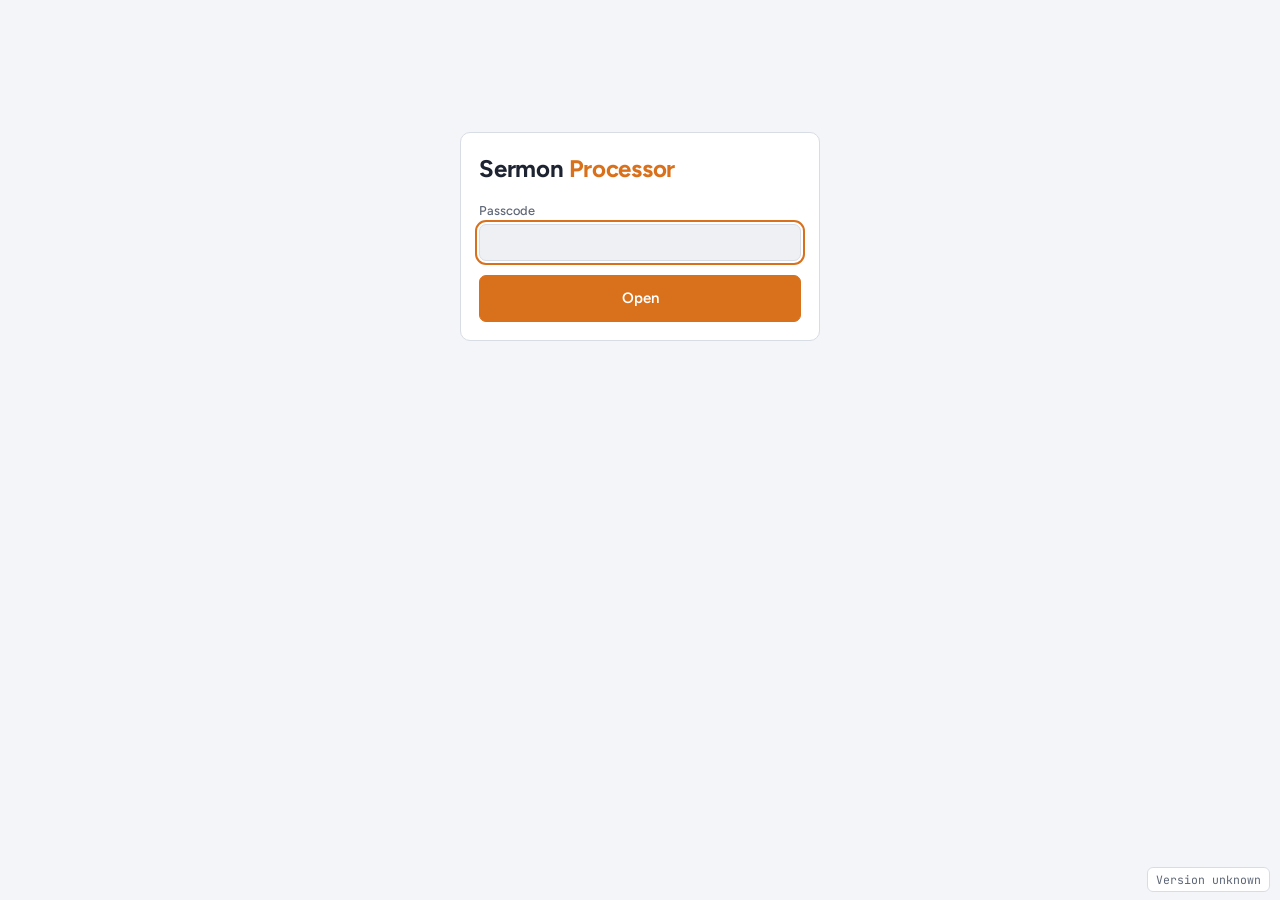
==== web/app/index.html @ c3267af0 "Podcast: show which apps checked the feed and fetched each episode Co-Authored-By: Claude Opus 5.5 <" ====
<!doctype html>
<html lang="en">
<head>
<meta charset="utf-8">
<meta name="viewport" content="width=device-width,initial-scale=1,viewport-fit=cover">
<title>Sermon Processor</title>
<link rel="preconnect" href="https://fonts.googleapis.com">
<link rel="stylesheet" href="https://fonts.googleapis.com/css2?family=Figtree:wght@400;500;600;700&family=JetBrains+Mono:wght@400;500&display=swap">
<style>
/* Layout: work column (video, outputs, send) beside a narrow recent-runs rail; stacks on phones. */
:root {
  --bg: #f4f5f8; --surface: #ffffff; --sunk: #eef0f4; --fg: #1d2330; --muted: #5d6676; --line: #d8dce4;
  --accent: #d9711c; --accent-fg: #ffffff; --ok: #1f8a5b; --warn: #a86400; --bad: #b4362f; --run: #2d6fb8;
  --sans: "Figtree", system-ui, -apple-system, "Segoe UI", sans-serif;
  --mono: "JetBrains Mono", ui-monospace, "SFMono-Regular", Menlo, monospace;
  --radius: 10px;
  color-scheme: light;
}
@media (prefers-color-scheme: dark) {
  :root {
    --bg: #12151b; --surface: #1a1f28; --sunk: #141820; --fg: #e8ebf1; --muted: #9aa3b2; --line: #2e3542;
    --accent: #f09a4f; --accent-fg: #1a1208; --ok: #4cc48d; --warn: #e3a64a; --bad: #ee7a72; --run: #6fa8ec;
    color-scheme: dark;
  }
}
* { box-sizing: border-box; }
[hidden] { display: none !important; }
input:disabled { opacity: .45; }
html, body { margin: 0; }
body { background: var(--bg); color: var(--fg); font: 15px/1.5 var(--sans); }
.wrap { max-width: 1180px; margin: 0 auto; padding-block: 24px 64px;
  padding-left: max(16px, env(safe-area-inset-left)); padding-right: max(16px, env(safe-area-inset-right)); }
header { display: flex; align-items: baseline; justify-content: space-between; gap: 12px; flex-wrap: wrap; margin-bottom: 20px; }
h1 { margin: 0; font-size: 1.5rem; font-weight: 700; letter-spacing: -.01em; }
h1 span { color: var(--accent); }
h2 { margin: 0; font-size: .78rem; font-weight: 600; text-transform: uppercase; letter-spacing: .08em; color: var(--muted); }
a { color: var(--run); }
.layout { display: grid; grid-template-columns: minmax(0, 1fr) 320px; gap: 20px; align-items: start; }
@media (max-width: 900px) { .layout { grid-template-columns: minmax(0, 1fr); } }
.panel { background: var(--surface); border: 1px solid var(--line); border-radius: var(--radius); padding: 18px; display: grid; gap: 14px; min-width: 0; }
.stack { display: grid; gap: 20px; min-width: 0; }
.row { display: flex; gap: 10px; align-items: center; flex-wrap: wrap; }
.spread { justify-content: space-between; }
label { display: grid; gap: 4px; font-size: .8rem; color: var(--muted); font-weight: 500; min-width: 0; }
textarea { resize: vertical; line-height: 1.45; }
textarea[readonly] { opacity: .6; cursor: not-allowed; }
input, select, textarea { font: inherit; color: var(--fg); background: var(--sunk); border: 1px solid var(--line); border-radius: 7px; padding: 8px 10px; min-width: 0; width: 100%; }
input.time { font-family: var(--mono); font-size: .9rem; }
input:focus-visible, select:focus-visible, textarea:focus-visible, button:focus-visible, a:focus-visible { outline: 2px solid var(--accent); outline-offset: 2px; }
input[aria-invalid="true"] { border-color: var(--bad); }
button { font: inherit; font-weight: 600; border-radius: 7px; border: 1px solid var(--line); background: var(--surface); color: var(--fg); padding: 8px 14px; cursor: pointer; }
button:hover { border-color: var(--muted); }
button.primary { background: var(--accent); color: var(--accent-fg); border-color: var(--accent); padding: 11px 20px; }
button.primary:disabled { opacity: .45; cursor: not-allowed; }
button.link { border: 0; background: none; padding: 4px 6px; color: var(--muted); font-weight: 500; }
button.link:hover { color: var(--bad); }
.check { display: flex; gap: 8px; align-items: center; font-size: .9rem; color: var(--fg); font-weight: 500; }
.check input { width: 18px; height: 18px; accent-color: var(--accent); }

.video-pick { display: grid; grid-template-columns: minmax(0, 1fr) 200px; gap: 16px; align-items: start; }
@media (max-width: 600px) { .video-pick { grid-template-columns: minmax(0, 1fr); } }
.meta { font-family: var(--mono); font-size: .78rem; color: var(--muted); display: flex; gap: 12px; flex-wrap: wrap; }
.thumb { aspect-ratio: 16 / 9; width: 100%; max-width: 100%; border-radius: 8px; background: var(--sunk); border: 1px solid var(--line);
  display: grid; place-items: center; overflow: hidden; color: var(--muted); font-size: .8rem; text-align: center; padding: 6px; }
.thumb img { width: 100%; height: 100%; object-fit: cover; display: block; }
.thumb.missing { border-style: dashed; color: var(--warn); }

.output { border: 1px solid var(--line); border-radius: 9px; padding: 14px; display: grid; gap: 12px; background: var(--surface); }
.output-head { display: flex; gap: 10px; align-items: end; }
.output-head label { flex: 1; }
.grid4 { display: grid; grid-template-columns: repeat(2, minmax(0, 120px)) minmax(0, 1fr); gap: 10px; align-items: end; }
.grid-g { display: grid; grid-template-columns: 96px minmax(0, 1fr) repeat(2, minmax(0, 110px)); gap: 10px; align-items: end; }
@media (max-width: 640px) { .grid4, .grid-g { grid-template-columns: minmax(0, 1fr) minmax(0, 1fr); } .grid-g .gprev { grid-row: span 2; } }
.gprev { aspect-ratio: 16 / 9; border-radius: 6px; background: var(--sunk); border: 1px solid var(--line); overflow: hidden; display: grid; place-items: center; color: var(--muted); font-size: .7rem; }
.gprev img { width: 100%; height: 100%; object-fit: cover; }
.length { font-family: var(--mono); font-size: .8rem; color: var(--muted); padding-bottom: 9px; }
.errors { margin: 0; padding: 0; list-style: none; display: grid; gap: 4px; }
.errors li { color: var(--bad); font-size: .85rem; }
.errors li::before { content: "• "; }

.runs { display: grid; gap: 8px; }
/* Recent runs follows you down the page on wide screens; its list scrolls if it's taller than the window. */
@media (min-width: 901px) {
  aside.panel { position: sticky; top: calc(env(safe-area-inset-top, 0px) + 16px); max-height: calc(100vh - 100px - env(safe-area-inset-top, 0px)); grid-template-rows: auto minmax(0, 1fr) auto; }
  aside.panel .runs { overflow-y: auto; min-height: 0; padding-right: 2px; }
}
.runs-foot { font-size: .8rem; color: var(--muted); display: flex; justify-content: space-between; gap: 8px; flex-wrap: wrap; }
.run { display: grid; grid-template-columns: minmax(0, 1fr) auto; gap: 2px 10px; padding: 10px 12px; border: 1px solid var(--line); border-radius: 8px; }
.run .title { font-weight: 600; font-size: .9rem; overflow-wrap: anywhere; }
.run .when { font-size: .78rem; color: var(--muted); grid-column: 1; }
.run a { font-size: .8rem; grid-column: 2; justify-self: end; }
.bar { grid-column: 1 / -1; height: 6px; border-radius: 99px; background: var(--sunk); overflow: hidden; margin-top: 4px; }
.bar span { display: block; height: 100%; background: var(--run); border-radius: 99px; transition: width .6s ease; }
.run .prog { grid-column: 1 / -1; font-size: .78rem; color: var(--muted); font-family: var(--mono); overflow-wrap: anywhere; }
@media (prefers-reduced-motion: reduce) { .bar span { transition: none; } }
.chip { font-family: var(--mono); font-size: .7rem; text-transform: uppercase; letter-spacing: .05em; padding: 2px 8px; border-radius: 99px;
  border: 1px solid currentColor; align-self: start; white-space: nowrap; }
.chip.queued, .chip.in_progress, .chip.waiting, .chip.pending, .chip.requested { color: var(--run); }
.chip.success { color: var(--ok); }
.chip.failure, .chip.cancelled, .chip.timed_out { color: var(--bad); }
.empty { color: var(--muted); font-size: .9rem; }
.notice { padding: 10px 12px; border-radius: 8px; border: 1px solid var(--line); background: var(--sunk); font-size: .9rem; }
.notice.bad { border-color: var(--bad); color: var(--bad); }
.notice.ok { border-color: var(--ok); color: var(--ok); }

.player { display: grid; gap: 8px; }
.player video { width: 100%; max-width: 100%; aspect-ratio: 16 / 9; background: #000; border-radius: 8px; display: block; }
.transport { display: flex; gap: 6px; flex-wrap: wrap; align-items: center; }
.transport button { padding: 5px 10px; font-size: .85rem; font-family: var(--mono); font-weight: 500; }
.now { font-family: var(--mono); font-size: 1rem; font-weight: 500; min-width: 7.5ch; margin-right: 6px; }
.hint { font-size: .78rem; color: var(--muted); margin: 0; }
kbd { font-family: var(--mono); font-size: .75rem; border: 1px solid var(--line); border-bottom-width: 2px; border-radius: 4px; padding: 0 4px; }
.times { display: flex; gap: 14px; flex-wrap: wrap; align-items: end; }
.tfield { display: grid; gap: 4px; }
.tfield .tin { display: flex; gap: 4px; }
.tfield input { width: calc(10ch + 24px); flex: none; }
.folders { display: flex; gap: 10px; flex-wrap: wrap; }
.folders label { flex: 1 1 160px; }
.feedline { display: flex; gap: 10px; align-items: center; flex-wrap: wrap; }
.feedline code { font-family: var(--mono); font-size: .8rem; background: var(--sunk); border: 1px solid var(--line); border-radius: 6px; padding: 4px 8px; overflow-wrap: anywhere; min-width: 0; }
.feedline button { padding: 5px 10px; font-size: .85rem; }
.showset { border: 1px solid var(--line); border-radius: 9px; padding: 10px 14px; }
.showset summary { cursor: pointer; font-weight: 600; font-size: .9rem; }
.subhead { margin: 6px 0 0; font-size: .78rem; font-weight: 600; text-transform: uppercase; letter-spacing: .08em; color: var(--muted); }
.ep { border: 1px solid var(--line); border-radius: 9px; padding: 12px; display: grid; grid-template-columns: 88px minmax(0, 1fr); gap: 12px; }
.ep img, .ep .noimg { width: 88px; aspect-ratio: 1; border-radius: 6px; object-fit: cover; background: var(--sunk); border: 1px solid var(--line); }
.ep .body { display: grid; gap: 8px; min-width: 0; }
.ep audio { width: 100%; height: 34px; }
.ep .meta { font-size: .76rem; }
.ep .actions { display: flex; gap: 8px; justify-content: flex-end; flex-wrap: wrap; }
.eps-tools input { flex: 1 1 220px; }
.eps-tools select { flex: 0 0 auto; }
.ep .t { overflow-wrap: anywhere; }
.ep .reach { font-size: .76rem; color: var(--ok); cursor: help; }
.ep.small { grid-template-columns: 48px minmax(0, 1fr) auto; align-items: center; padding: 8px 10px; }
.ep.small img, .ep.small .noimg { width: 48px; }
.ep.small .t { font-weight: 600; font-size: .9rem; overflow-wrap: anywhere; }
button.danger { color: var(--bad); }
.warn-line { margin: 0; font-size: .82rem; color: var(--warn); }
.results { margin: 6px 0 0; padding: 0; list-style: none; font-size: .8rem; color: var(--muted); display: grid; gap: 2px; }
.results li::before { content: "✓ "; color: var(--ok); }
.results li.bad { color: var(--warn); }
.results li.bad::before { content: "! "; color: var(--warn); font-weight: 700; }
.rmark { color: var(--accent); font-weight: 700; font-size: .95em; margin-left: 2px; cursor: help; }
.warn-line .rmark { margin: 0 2px 0 0; }
.legend { margin: 0; }
.cover-col { margin: 0; display: grid; gap: 6px; align-content: start; }
.showset summary .hint { font-weight: 400; margin-left: 6px; }
.ep.next { grid-template-columns: 140px minmax(0, 1fr); }
.cover-prev { width: 140px; aspect-ratio: 1; border-radius: 8px; overflow: hidden; background: var(--sunk); border: 1px solid var(--line);
  display: grid; place-items: center; color: var(--muted); font-size: .75rem; text-align: center; padding: 6px; }
.cover-prev img { width: 100%; height: 100%; object-fit: cover; display: block; }
#ne-player { width: 100%; height: 36px; }
@media (max-width: 520px) { .ep.next { grid-template-columns: minmax(0, 1fr); } }
@media (max-width: 520px) { .ep { grid-template-columns: minmax(0, 1fr); } .ep.small { grid-template-columns: 48px minmax(0, 1fr); } }
.sendbar { display: grid; gap: 10px; justify-items: end; }
.sendbar .errors, .sendbar .notice { justify-self: stretch; }
.toasts { position: fixed; right: max(16px, env(safe-area-inset-right)); bottom: calc(max(8px, env(safe-area-inset-bottom)) + 34px);
  display: grid; gap: 10px; width: min(360px, calc(100vw - 32px)); z-index: 20; }
.toast { background: var(--surface); border: 1px solid var(--line); border-left: 4px solid var(--ok); border-radius: 10px;
  padding: 12px 14px; box-shadow: 0 8px 24px rgb(0 0 0 / .16); display: grid; grid-template-columns: minmax(0, 1fr) auto; gap: 4px 10px; }
.toast.bad { border-left-color: var(--bad); }
.toast strong { font-size: .92rem; overflow-wrap: anywhere; }
.toast p { margin: 0; grid-column: 1; font-size: .85rem; color: var(--muted); }
.toast .links { grid-column: 1 / -1; display: flex; gap: 14px; font-size: .85rem; }
.toast .x { grid-row: 1; grid-column: 2; border: 0; background: none; padding: 0 4px; font-size: 1.2rem; line-height: 1; color: var(--muted); }
.toast .x:hover { color: var(--fg); }
@media (prefers-reduced-motion: no-preference) { .toast { animation: toast-in .25s ease-out; } }
@keyframes toast-in { from { transform: translateY(8px); opacity: 0; } }
.parts { display: grid; gap: 8px; }
.part { display: flex; gap: 14px; flex-wrap: wrap; align-items: end; padding: 8px 10px; border-radius: 8px; border: 1px dashed transparent; }
.part.active-part { border-color: var(--line); background: var(--sunk); }
.part-n { font-family: var(--mono); font-size: .75rem; color: var(--muted); align-self: center; min-width: 4.5ch; }
.parts-foot { display: flex; gap: 12px; align-items: center; flex-wrap: wrap; }
.parts-foot button { padding: 5px 10px; font-size: .85rem; }
footer.version { position: fixed; right: max(10px, env(safe-area-inset-right)); bottom: max(8px, env(safe-area-inset-bottom));
  font-family: var(--mono); font-size: .72rem; color: var(--muted); background: var(--surface); border: 1px solid var(--line);
  border-radius: 6px; padding: 3px 8px; }
footer.version a { color: inherit; }
.tfield button { padding: 6px 9px; font-size: .8rem; }
.output.active { border-color: var(--accent); box-shadow: inset 3px 0 0 var(--accent); }
.who { font-size: .85rem; color: var(--muted); overflow-wrap: anywhere; }
.notice.closable { display: flex; gap: 10px; align-items: start; justify-content: space-between; }
.notice .x { border: 0; background: none; padding: 0 2px; font-size: 1.15rem; line-height: 1; color: inherit; opacity: .7; }
.notice .x:hover { opacity: 1; }
.gate { max-width: 360px; margin: 12vh auto 0; }
.sr { position: absolute; width: 1px; height: 1px; overflow: hidden; clip: rect(0 0 0 0); }
@media (prefers-reduced-motion: no-preference) { button, input, select { transition: border-color .15s; } }
</style>
</head>
<body>
<div class="wrap">
  <form id="gate" class="panel gate" hidden>
    <h1>Sermon <span>Processor</span></h1>
    <label for="passcode">Passcode
      <input id="passcode" type="password" autocomplete="current-password" required>
    </label>
    <div id="gate-msg" class="notice bad" hidden></div>
    <button class="primary" type="submit">Open</button>
  </form>

  <div id="app" hidden>
    <header>
      <h1>Sermon <span>Processor</span></h1>
      <div class="row">
        <a id="output-link" href="#" target="_blank" rel="noopener" hidden>Open Output folder</a>
        <span class="who" id="who" hidden></span>
        <a id="signout" href="/cdn-cgi/access/logout" hidden>Sign out</a>
        <button class="link" type="button" id="lock">Lock</button>
      </div>
    </header>

    <div class="layout">
      <div class="stack">
        <section class="panel" aria-labelledby="h-video">
          <div class="row spread"><h2 id="h-video">Video</h2><button type="button" id="refresh">Refresh list</button></div>
          <div id="files-msg" class="notice" hidden></div>
          <div class="video-pick">
            <div class="stack" style="gap:10px">
              <div class="folders" id="folders"></div>
              <label for="video">Video, newest first
                <select id="video"></select>
              </label>
              <div class="meta" id="video-meta"></div>
              <label for="height" style="max-width:280px">Resolution
                <select id="height">
                  <option value="1080">1080p (faster)</option>
                  <option value="source">Same as the video (4K stays 4K)</option>
                </select>
              </label>
            </div>
            <div class="thumb" id="video-thumb">No video picked</div>
          </div>
          <div class="player" id="player-box" hidden>
            <video id="player" controls preload="metadata" playsinline></video>
            <div class="transport" role="group" aria-label="Move the playhead">
              <span class="now" id="now" aria-live="off">0:00.0</span>
              <button type="button" data-step="-5">−5s</button>
              <button type="button" data-step="-1">−1s</button>
              <button type="button" data-step="-0.1">−0.1</button>
              <button type="button" data-step="0.1">+0.1</button>
              <button type="button" data-step="1">+1s</button>
              <button type="button" data-step="5">+5s</button>
            </div>
            <p class="hint">Keys: <kbd>Space</kbd> play/pause · <kbd>←</kbd><kbd>→</kbd> 1 s (<kbd>Shift</kbd> 5 s) · <kbd>I</kbd> / <kbd>O</kbd> set In / Out on the highlighted part</p>
            <div id="player-msg" class="notice bad" hidden></div>
          </div>
        </section>

        <section class="panel" aria-labelledby="h-out">
          <div class="row spread"><h2 id="h-out">Outputs</h2><button type="button" id="add">+ Add output</button></div>
          <div id="outputs" class="stack" style="gap:12px"></div>
        </section>

        <section class="panel" aria-labelledby="h-desc">
          <h2 id="h-desc">Description</h2>
          <label class="check"><input type="checkbox" id="describe" checked> Write a description with Gemini</label>
          <div class="stack" style="gap:6px">
            <div class="row spread">
              <label for="instructions">Instructions for Gemini</label>
              <label class="check" style="font-size:.85rem"><input type="checkbox" id="custom-instr"> Use custom instructions</label>
            </div>
            <textarea id="instructions" rows="3" readonly maxlength="2000"></textarea>
            <p class="hint" id="instr-hint">These are the default instructions (prompts/instructions.txt on GitHub). Tick “Use custom instructions” to change them for this sermon only.</p>
          </div>
          <p class="hint" id="own-desc" hidden></p>
        </section>

        <section class="sendbar" aria-label="Send">
          <ul class="errors" id="errors"></ul>
          <p class="warn-line" id="send-feed-warn" hidden><span class="rmark" title="Filled in by a render with “Add it to the podcast feed as a draft” ticked" aria-label="filled in by a render">✱</span> This render will replace the fields marked <span class="rmark" title="Filled in by a render with “Add it to the podcast feed as a draft” ticked" aria-label="filled in by a render">✱</span> in <b>Podcast episode</b> below.</p>
          <button class="primary" type="button" id="send">Send to render</button>
          <div id="send-msg" class="notice" hidden></div>
        </section>

        <section class="panel" id="podcast" aria-labelledby="h-pod">
          <div class="row spread"><h2 id="h-pod">Podcast episode</h2><button type="button" id="pod-refresh">Refresh</button></div>
          <div id="pod-msg" class="notice" hidden></div>
          <div id="pod-body" class="stack" style="gap:14px" hidden>
            <div class="ep next" id="next-ep">
              <figure class="cover-col">
                <div class="cover-prev" id="ne-cover"></div>
                <figcaption class="hint" id="ne-cover-cap"></figcaption>
              </figure>
              <div class="body">
                <p class="hint" id="ne-source"></p>
                <p class="hint legend"><span class="rmark" title="Filled in by a render with “Add it to the podcast feed as a draft” ticked" aria-label="filled in by a render">✱</span> Filled in by a render with “Add it to the podcast feed as a draft” ticked. You can still change these before publishing.</p>
                <label for="ne-audio"><span>Audio <span class="rmark" title="Filled in by a render with “Add it to the podcast feed as a draft” ticked" aria-label="filled in by a render">✱</span></span>
                  <select id="ne-audio"></select>
                </label>
                <audio id="ne-player" controls preload="metadata"></audio>
                <label for="ne-image"><span>Episode image <span class="rmark" title="Filled in by a render with “Add it to the podcast feed as a draft” ticked" aria-label="filled in by a render">✱</span></span>
                  <select id="ne-image"></select>
                </label>
                <label for="ne-title"><span>Episode title <span class="rmark" title="Filled in by a render with “Add it to the podcast feed as a draft” ticked" aria-label="filled in by a render">✱</span></span>
                  <input id="ne-title" maxlength="200" placeholder="Fills in after a render, or type your own">
                </label>
                <label for="ne-desc"><span>Episode description <span class="rmark" title="Filled in by a render with “Add it to the podcast feed as a draft” ticked" aria-label="filled in by a render">✱</span></span>
                  <textarea id="ne-desc" rows="5" maxlength="4000" placeholder="Gemini's description fills in after a render, or type your own"></textarea>
                </label>
                <div class="actions">
                  <button type="button" class="link danger" id="ne-clear" hidden>Clear the rendered episode</button>
                  <button type="button" class="primary" id="ne-publish">Publish to the feed</button>
                </div>
              </div>
            </div>

            <details class="showset" id="pod-eps">
              <summary>Episodes in the feed <span class="hint" id="eps-sum"></span></summary>
              <div class="stack" style="gap:10px;margin-top:12px">
                <p class="hint" id="feed-readers"></p>
                <div class="row eps-tools">
                  <input type="search" id="eps-q" placeholder="Search titles and descriptions" aria-label="Search episodes">
                  <select id="eps-year" aria-label="Year"></select>
                </div>
                <div id="pod-episodes" class="stack" style="gap:8px"></div>
                <div class="row spread">
                  <button type="button" id="eps-more" hidden>Show more</button>
                  <span class="hint" id="eps-count"></span>
                </div>
                <p class="hint eps-export">Backup: <a id="eps-csv" href="#">Download the episode list (CSV)</a> · <a href="/podcast/feed.xml" download="podcast-feed.xml">Download the feed (XML)</a>. The episodes' MP3s are also in Drive's Output folder.</p>
              </div>
            </details>

            <details class="showset" id="pod-show">
              <summary>Podcast channel settings <span class="hint">how the show itself appears on Spotify, Apple and other apps</span></summary>
              <div class="stack" style="gap:12px; margin-top:12px">
                <div class="feedline">
                  <span class="hint">Feed address</span>
                  <code id="feed-url"></code>
                  <button type="button" id="feed-copy">Copy</button>
                  <span class="chip queued" id="feed-test" title="This feed asks podcast directories not to list it">Test feed</span>
                </div>
                <label for="show-title">Show name<input id="show-title" maxlength="200"></label>
                <label for="show-desc">About the show (the channel's description, not an episode's)<textarea id="show-desc" rows="3" maxlength="4000"></textarea></label>
                <div class="row" style="gap:10px">
                  <label for="show-author" style="flex:1 1 200px">Author (the name under the show in podcast apps)<input id="show-author" maxlength="200" placeholder="River Lake Church"></label>
                  <label for="show-email" style="flex:1 1 200px">Owner email (Apple and Spotify send ownership codes here; it's public in the feed)<input id="show-email" type="email" maxlength="200" placeholder="A church address, not a personal one"></label>
                </div>
                <div class="row" style="gap:12px; align-items:end">
                  <div class="gprev" id="show-cover-prev" style="width:96px; aspect-ratio:1">None</div>
                  <label for="show-cover" style="flex:1 1 220px">Show cover (the channel's picture: square, 1400–3000 px, from the Graphics folder)
                    <select id="show-cover"></select>
                  </label>
                </div>
                <label class="check"><input type="checkbox" id="show-test"> Test feed: ask podcast directories not to list it</label>
                <div class="row spread"><span class="hint" id="show-msg"></span><button type="button" id="show-save">Save channel settings</button></div>
              </div>
            </details>
          </div>
        </section>
      </div>

      <aside class="panel" aria-labelledby="h-runs">
        <div class="row spread"><h2 id="h-runs">Recent runs</h2><button class="link" type="button" id="runs-refresh">Refresh</button></div>
        <div id="runs" class="runs"><p class="empty">Loading…</p></div>
        <div class="runs-foot"><span>The 10 most recent runs</span><a id="runs-all" href="#" target="_blank" rel="noopener" hidden>See all on GitHub</a></div>
      </aside>
    </div>
  </div>
</div>

<div class="toasts" id="toasts" role="status" aria-live="polite"></div>
<footer class="version" id="version">Version …</footer>

<template id="part-tpl">
  <div class="part">
    <span class="part-n"></span>
    <div class="tfield">
      <label class="p-in-label">In</label>
      <div class="tin">
        <input class="p-in time" placeholder="2:45" inputmode="decimal">
        <button type="button" class="p-set" data-which="in" title="Use the player's current time">Set</button>
        <button type="button" class="p-go" data-which="in" title="Jump the player to this time">Go</button>
      </div>
    </div>
    <div class="tfield">
      <label class="p-out-label">Out</label>
      <div class="tin">
        <input class="p-out time" placeholder="41:27" inputmode="decimal">
        <button type="button" class="p-set" data-which="out" title="Use the player's current time">Set</button>
        <button type="button" class="p-go" data-which="out" title="Jump the player to this time">Go</button>
      </div>
    </div>
    <button type="button" class="link p-remove">Remove part</button>
  </div>
</template>

<template id="output-tpl">
  <div class="output">
    <div class="output-head">
      <label>Name (used in the file name)
        <input class="o-name" maxlength="60">
      </label>
      <button type="button" class="link o-remove">Remove</button>
    </div>
    <div class="parts o-parts"></div>
    <div class="parts-foot">
      <button type="button" class="o-addpart">+ Keep another part</button>
      <span class="hint">Use more parts to skip a section in the middle. Parts are joined with a clean cut.</span>
      <div class="length o-length"></div>
    </div>
    <div class="grid-g">
      <div class="gprev o-gprev">None</div>
      <label>End graphic
        <select class="o-graphic"></select>
      </label>
      <label>Show for (s)
        <input class="o-seconds" type="number" min="0.1" step="0.1" value="5">
      </label>
      <label>Crossfade (s)
        <input class="o-fade" type="number" min="0" step="0.1" value="1">
      </label>
    </div>
    <div class="row" style="gap:18px">
      <label class="check"><input type="checkbox" class="o-podcast"> Also make the podcast audio (MP3)</label>
      <label class="check"><input type="checkbox" class="o-feed"> Add it to the podcast feed as a draft</label>
      <label class="check"><input type="checkbox" class="o-youtube"> Upload to YouTube as a private video</label>
    </div>
    <p class="warn-line o-feed-warn" hidden><span class="rmark" title="Filled in by a render with “Add it to the podcast feed as a draft” ticked" aria-label="filled in by a render">✱</span> Rendering replaces the fields marked <span class="rmark" title="Filled in by a render with “Add it to the podcast feed as a draft” ticked" aria-label="filled in by a render">✱</span> in <b>Podcast episode</b> below: audio, episode image, title and description.</p>
  </div>
</template>

<script>
"use strict";
const $ = (s, el = document) => el.querySelector(s);
const store = {
  get(k) { try { return localStorage.getItem(k) || ""; } catch { return ""; } },
  set(k, v) { try { localStorage.setItem(k, v); } catch {} },
  del(k) { try { localStorage.removeItem(k); } catch {} },
};
let passcode = store.get("sp-passcode");
let files = { videos: [], graphics: [] };
let runsTimer = null;

// ---------- api
async function api(path, init = {}) {
  const r = await fetch(path, { ...init, headers: { "x-passcode": passcode, ...(init.body ? { "content-type": "application/json" } : {}) } });
  const data = await r.json().catch(() => ({}));
  if (r.status === 401 && data.signIn) { signedOut(); throw new Error("locked"); }
  if (r.status === 401) { lock("That passcode didn't work."); throw new Error("locked"); }
  if (!r.ok) throw new Error(data.error || `Request failed (${r.status})`);
  return data;
}
const img = (id) => `/api/image/${encodeURIComponent(id)}?k=${encodeURIComponent(passcode)}`;

// ---------- time helpers
function parseTime(text) {
  const t = String(text).trim().toLowerCase();
  if (!t) return null;
  if (t === "end") return "end";
  if (/^\d+(\.\d+)?$/.test(t)) return Number(t);
  const m = t.match(/^(?:(\d+):)?(\d+):(\d{1,2}(?:\.\d+)?)$/);
  if (!m) return null;
  const [, h, mm, ss] = m;
  if (Number(ss) >= 60 || (h && Number(mm) >= 60)) return null;
  return Number(h || 0) * 3600 + Number(mm) * 60 + Number(ss);
}
function fmt(sec) {
  if (sec == null || isNaN(sec)) return "–";
  const s = Math.round(sec * 10) / 10, h = Math.floor(s / 3600), m = Math.floor((s % 3600) / 60), r = s % 60;
  const ss = (r < 10 ? "0" : "") + (Number.isInteger(r) ? r : r.toFixed(1));
  return h ? `${h}:${String(m).padStart(2, "0")}:${ss}` : `${m}:${ss}`;
}
function fmtExact(sec) {
  const t = Math.max(0, Math.round(sec * 10) / 10), h = Math.floor(t / 3600), m = Math.floor((t % 3600) / 60);
  const ss = (t % 60).toFixed(1).padStart(4, "0");
  return h ? `${h}:${String(m).padStart(2, "0")}:${ss}` : `${m}:${ss}`;
}
const size = (b) => b >= 1 << 30 ? `${(b / (1 << 30)).toFixed(1)} GB` : `${Math.round(b / 1048576)} MB`;
function ago(iso) {
  const s = (Date.now() - new Date(iso)) / 1000;
  if (s < 60) return "just now";
  if (s < 3600) return `${Math.floor(s / 60)} min ago`;
  if (s < 86400) return `${Math.floor(s / 3600)} h ago`;
  return new Date(iso).toLocaleDateString();
}

// ---------- gate
function lock(msg) {
  passcode = ""; store.del("sp-passcode");
  $("#app").hidden = true; $("#gate").hidden = false;
  $("#gate-msg").hidden = !msg; $("#gate-msg").textContent = msg || "";
  clearInterval(runsTimer);
  $("#passcode").focus();
}
$("#gate").addEventListener("submit", (e) => {
  e.preventDefault();
  passcode = $("#passcode").value.trim();
  store.set("sp-passcode", passcode);
  start();
});
$("#lock").addEventListener("click", () => lock(""));

// ---------- files
async function loadFiles() {
  const msg = $("#files-msg");
  msg.hidden = false; msg.className = "notice"; msg.textContent = "Reading your Drive…";
  try {
    files = await api("/api/files");
    msg.hidden = true;
  } catch (e) {
    if (e.message === "locked") return;
    msg.className = "notice bad"; msg.textContent = e.message; return;
  }
  const known = new Set(files.videos.map((v) => dirOf(v.path)));
  if (folderPath && ![...known].some((d) => d === folderPath || d.startsWith(folderPath + "/"))) folderPath = "";
  renderFolders();
  if (files.outputFolder) { $("#output-link").href = files.outputFolder; $("#output-link").hidden = false; }
  document.querySelectorAll(".output").forEach(fillGraphics);
  showVideo(); validate();
}
function esc(s) { return String(s).replace(/[&<>"]/g, (c) => ({ "&": "&amp;", "<": "&lt;", ">": "&gt;", '"': "&quot;" }[c])); }
// ---------- folder pickers (Incoming/year/month-or-series/..., any depth)
let folderPath = store.get("sp-folder");
const dirOf = (path) => path.includes("/") ? path.slice(0, path.lastIndexOf("/")) : "";
function subfoldersOf(path) {
  const names = new Set();
  for (const v of files.videos) {
    const d = dirOf(v.path);
    const rest = path ? (d.startsWith(path + "/") ? d.slice(path.length + 1) : null) : d;
    if (rest) names.add(rest.split("/")[0]);
  }
  return sortFolders([...names]);
}
const MONTHS = ["january", "february", "march", "april", "may", "june", "july", "august", "september", "october", "november", "december"];
const monthIndex = (n) => { const i = MONTHS.findIndex((m) => n.toLowerCase().replace(/^\d+[\s._-]*/, "").startsWith(m.slice(0, 3))); return i; };
// Years newest first, months newest first (December → January), everything else A–Z.
function sortFolders(names) {
  const rank = (n) => /^\d{4}$/.test(n) ? 0 : monthIndex(n) >= 0 ? 1 : 2;
  return names.sort((a, b) => rank(a) - rank(b) ||
    (rank(a) === 0 ? Number(b) - Number(a) : rank(a) === 1 ? monthIndex(b) - monthIndex(a) : a.localeCompare(b, undefined, { numeric: true })));
}
function renderFolders() {
  const parts = folderPath ? folderPath.split("/") : [];
  const box = $("#folders");
  box.innerHTML = "";
  for (let level = 0; level <= parts.length; level++) {
    const base = parts.slice(0, level).join("/");
    const subs = subfoldersOf(base);
    if (!subs.length) break;
    const id = `folder-${level}`;
    const label = document.createElement("label");
    label.htmlFor = id;
    label.textContent = level === 0 ? "Folder in Incoming" : `Inside ${parts[level - 1]}`;
    const sel = document.createElement("select");
    sel.id = id;
    sel.innerHTML = `<option value="">${level === 0 ? "All folders" : `All of ${esc(parts[level - 1])}`}</option>` +
      subs.map((n) => `<option value="${esc(n)}">${esc(n)}</option>`).join("");
    sel.value = parts[level] || "";
    sel.addEventListener("change", () => {
      folderPath = parts.slice(0, level).concat(sel.value ? [sel.value] : []).join("/");
      store.set("sp-folder", folderPath);
      renderFolders();
    });
    label.append(sel);
    box.append(label);
  }
  renderVideos();
}
function renderVideos() {
  const keep = $("#video").value;
  const list = files.videos.filter((v) => !folderPath || dirOf(v.path) === folderPath || dirOf(v.path).startsWith(folderPath + "/"));
  $("#video").innerHTML = list.length
    ? list.map((v) => `<option value="${v.id}">${esc(folderPath ? v.path.slice(folderPath.length + 1) : v.path)}</option>`).join("")
    : `<option value="">No videos here yet</option>`;
  if (keep && list.some((v) => v.id === keep)) $("#video").value = keep;
  showVideo(); autoGraphics(); validate();
}
const currentVideo = () => files.videos.find((v) => v.id === $("#video").value);
const player = $("#player");
let playerFor = "";
function loadPlayer(v) {
  if (!v) { $("#player-box").hidden = true; player.removeAttribute("src"); player.load(); playerFor = ""; return; }
  if (playerFor === v.id) return;
  playerFor = v.id;
  $("#player-box").hidden = false; $("#player-msg").hidden = true;
  player.src = `/api/video/${encodeURIComponent(v.id)}?k=${encodeURIComponent(passcode)}`;
}
player.addEventListener("timeupdate", () => { $("#now").textContent = fmtExact(player.currentTime); });
player.addEventListener("seeked", () => { $("#now").textContent = fmtExact(player.currentTime); });
player.addEventListener("loadedmetadata", () => {
  const v = currentVideo();
  if (v && !v.duration && isFinite(player.duration)) { v.duration = player.duration; showVideo(); validate(); }
});
player.addEventListener("error", () => {
  const m = $("#player-msg"); m.hidden = false;
  m.textContent = "This browser can't play this video. Camera files in 4K HEVC often only play in Safari or Edge. You can still type the times by hand.";
});
function seek(t) {
  if (!player.src) return;
  const max = isFinite(player.duration) ? player.duration : Infinity;
  player.currentTime = Math.min(Math.max(0, t), max);
}
document.querySelectorAll("[data-step]").forEach((b) => b.addEventListener("click", () => seek(player.currentTime + Number(b.dataset.step))));

function showVideo() {
  const v = currentVideo(), t = $("#video-thumb");
  loadPlayer(v);
  if (!v) { $("#video-meta").textContent = ""; t.className = "thumb"; t.textContent = "No video picked"; $("#own-desc").hidden = true; return; }
  $("#video-meta").innerHTML = [
    v.duration ? `Length ${fmt(v.duration)}` : "Length not known yet",
    size(v.size), v.height ? `${v.width}×${v.height}` : "", v.modified ? `Added ${ago(v.modified)}` : "",
  ].filter(Boolean).map((x) => `<span>${x}</span>`).join("");
  const own = $("#own-desc");
  own.hidden = !v.descriptionFile;
  own.textContent = v.descriptionFile ? `Using your description file “${v.descriptionFile}” from Incoming, so Gemini is skipped.` : "";
  $("#describe").disabled = !!v.descriptionFile;
  syncInstructions();
  if (v.thumbnail) { t.className = "thumb"; t.innerHTML = `<img alt="Thumbnail ${esc(v.thumbnail.name)}" src="${img(v.thumbnail.id)}">`; }
  else { t.className = "thumb missing"; t.textContent = "No matching thumbnail. Add one to Thumbnails with the same name."; }
}
$("#video").addEventListener("change", () => { showVideo(); autoGraphics(); validate(); });
$("#refresh").addEventListener("click", loadFiles);

// ---------- outputs
function fillGraphics(card) {
  const sel = $(".o-graphic", card), keep = sel.value;
  const groups = new Map();
  for (const g of files.graphics) {
    if (!groups.has(g.folder)) groups.set(g.folder, []);
    groups.get(g.folder).push(g);
  }
  sel.innerHTML = `<option value="">None</option>` + [...groups].map(([folder, list]) =>
    `<optgroup label="${esc(folder ? folder.replaceAll("/", " / ") : "Graphics (top level)")}">` +
    list.map((g) => `<option value="${g.id}">${esc(g.name)}</option>`).join("") + `</optgroup>`).join("");
  if (keep && files.graphics.some((g) => g.id === keep)) sel.value = keep;
  if (card.dataset.graphicAuto === "1") autoGraphic(card);
  showGraphic(card);
}
// Default graphic: the one in the folder that best matches the video's folders
// (Graphics/2026/Romans for Incoming/2026/Romans), else a top-level or "Generic" one.
function bestGraphic() {
  const v = currentVideo();
  if (!files.graphics.length) return null;
  const vparts = v ? dirOf(v.path).toLowerCase().split("/").filter(Boolean) : [];
  let best = null, bestScore = -1;
  for (const g of files.graphics) {
    const gparts = g.folder.toLowerCase().split("/").filter(Boolean);
    let depth = 0;
    while (depth < gparts.length && gparts[depth] === vparts[depth]) depth++;
    // On the video's folder path: deeper match wins (top level = 0). A "Generic"/"Default" folder beats top level.
    const score = depth === gparts.length ? depth : /generic|default/i.test(g.folder) ? 0.5 : -1;
    if (score > bestScore) { best = g; bestScore = score; }
  }
  return best || files.graphics[0];
}
function autoGraphic(card) {
  const g = bestGraphic();
  if (!g) return;
  $(".o-graphic", card).value = g.id;
  showGraphic(card);
}
function autoGraphics() {
  document.querySelectorAll(".output").forEach((c) => { if (c.dataset.graphicAuto === "1") autoGraphic(c); });
}
function showGraphic(card) {
  const id = $(".o-graphic", card).value, p = $(".o-gprev", card);
  p.innerHTML = id ? `<img alt="" src="${img(id)}">` : "None";
  $(".o-seconds", card).disabled = $(".o-fade", card).disabled = !id;
}
function addOutput(preset = {}) {
  const card = $("#output-tpl").content.firstElementChild.cloneNode(true);
  const n = document.querySelectorAll(".output").length + 1;
  $(".o-name", card).value = preset.name || (n === 1 ? "YouTube" : `Output ${n}`);
  $(".o-podcast", card).checked = !!preset.podcast;
  $(".o-feed", card).checked = !!preset.feed;
  $(".o-youtube", card).checked = !!preset.youtube;
  const syncFeed = () => {
    const on = $(".o-podcast", card).checked;
    $(".o-feed", card).disabled = !on;
    if (!on) $(".o-feed", card).checked = false;
    $(".o-feed-warn", card).hidden = !$(".o-feed", card).checked;
    validate();
  };
  $(".o-podcast", card).addEventListener("change", syncFeed);
  $(".o-feed", card).addEventListener("change", () => {
    if ($(".o-feed", card).checked) {        // the podcast has one next episode, so one output at a time
      document.querySelectorAll(".o-feed").forEach((b) => { if (b !== $(".o-feed", card)) { b.checked = false; b.closest(".output").querySelector(".o-feed-warn").hidden = true; } });
    }
    syncFeed();
  });
  syncFeed();
  card.dataset.graphicAuto = preset.graphic ? "1" : "0";
  card.querySelectorAll("input,select").forEach((el, i) => { el.id = `o${n}-${i}`; });
  card.dataset.n = n;
  $(".o-addpart", card).addEventListener("click", () => { $(".p-in", addPart(card)).focus(); });
  card.addEventListener("focusin", (e) => activate(card, e.target.closest(".part")));
  card.addEventListener("pointerdown", (e) => activate(card, e.target.closest(".part")));
  $(".o-remove", card).addEventListener("click", () => { card.remove(); activate(document.querySelector(".output")); validate(); });
  $(".o-graphic", card).addEventListener("change", () => { card.dataset.graphicAuto = "0"; showGraphic(card); validate(); });
  card.addEventListener("input", validate);
  $("#outputs").append(card);
  addPart(card);
  fillGraphics(card); activate(card); validate();
  return card;
}
let partSeq = 0;
function addPart(card) {
  const row = $("#part-tpl").content.firstElementChild.cloneNode(true);
  const id = `p${++partSeq}`;
  $(".p-in-label", row).htmlFor = $(".p-in", row).id = `${id}-in`;
  $(".p-out-label", row).htmlFor = $(".p-out", row).id = `${id}-out`;
  row.querySelectorAll(".p-set").forEach((b) => b.addEventListener("click", () => setTime(row, b.dataset.which)));
  row.querySelectorAll(".p-go").forEach((b) => b.addEventListener("click", () => {
    const v = parseTime($(`.p-${b.dataset.which}`, row).value);
    if (v === "end") seek(Infinity); else if (typeof v === "number") seek(v);
  }));
  $(".p-remove", row).addEventListener("click", () => {
    row.remove(); renumber(card); activate(card, $(".part", card)); validate();
  });
  $(".o-parts", card).append(row);
  renumber(card); activate(card, row); validate();
  return row;
}
function renumber(card) {
  const rows = card.querySelectorAll(".part");
  rows.forEach((r, i) => {
    $(".part-n", r).textContent = rows.length > 1 ? `Part ${i + 1}` : "";
    $(".p-remove", r).hidden = rows.length < 2;
  });
}
function activate(card, row) {
  document.querySelectorAll(".output.active").forEach((c) => c.classList.remove("active"));
  document.querySelectorAll(".part.active-part").forEach((r) => r.classList.remove("active-part"));
  if (!card) return;
  card.classList.add("active");
  const target = row || card.querySelector(".part.was-active") || card.querySelector(".part");
  card.querySelectorAll(".part.was-active").forEach((r) => r.classList.remove("was-active"));
  if (target) target.classList.add("active-part", "was-active");
}
function setTime(row, which) {
  if (!player.src || isNaN(player.currentTime)) return;
  $(`.p-${which}`, row).value = fmtExact(player.currentTime);
  activate(row.closest(".output"), row); validate();
}
document.addEventListener("keydown", (e) => {
  if (e.target.closest("input, select, textarea") || e.metaKey || e.ctrlKey || e.altKey || !player.src) return;
  const row = document.querySelector(".part.active-part");
  if (e.key === " " && e.target === document.body) { e.preventDefault(); player.paused ? player.play() : player.pause(); }
  else if (e.key === "ArrowLeft") { e.preventDefault(); seek(player.currentTime - (e.shiftKey ? 5 : 1)); }
  else if (e.key === "ArrowRight") { e.preventDefault(); seek(player.currentTime + (e.shiftKey ? 5 : 1)); }
  else if ((e.key === "i" || e.key === "I") && row) setTime(row, "in");
  else if ((e.key === "o" || e.key === "O") && row) setTime(row, "out");
});
$("#add").addEventListener("click", () => $(".p-in", addOutput()).focus());

function readOutputs() {
  const v = currentVideo(), dur = v?.duration ?? null, errs = [], outs = [], names = new Set();
  document.querySelectorAll(".output").forEach((card, i) => {
    const name = $(".o-name", card).value.trim() || `Output ${i + 1}`;
    if (names.has(name.toLowerCase())) errs.push(`“${name}”: two outputs share this name`);
    names.add(name.toLowerCase());
    const rows = [...card.querySelectorAll(".part")];
    const segments = [];
    let clip = 0, clipKnown = true, prevEnd = null, lastLen = null;
    rows.forEach((row, j) => {
      const label = rows.length > 1 ? `“${name}” part ${j + 1}` : `“${name}”`;
      const inEl = $(".p-in", row), outEl = $(".p-out", row);
      const a = parseTime(inEl.value), b = parseTime(outEl.value), bad = [];
      if (a == null || a === "end") { bad.push(inEl); errs.push(`${label}: In needs a time like 2:45`); }
      if (b == null) { bad.push(outEl); errs.push(`${label}: Out needs a time like 41:27, or “end”`); }
      if (b === "end" && j < rows.length - 1) { bad.push(outEl); errs.push(`${label}: only the last part can end at “end”`); }
      const end = b === "end" ? dur : b;
      if (typeof a === "number" && typeof end === "number") {
        if (end <= a) { bad.push(outEl); errs.push(`${label}: Out must be after In`); }
        if (dur && typeof b === "number" && b > dur + 0.05) { bad.push(outEl); errs.push(`${label}: Out is past the end of the video (${fmt(dur)})`); }
      }
      if (typeof a === "number" && prevEnd != null && a < prevEnd - 0.001) {
        bad.push(inEl); errs.push(`${label}: starts before the previous part ends (${fmt(prevEnd)}). Put parts in order.`);
      }
      [inEl, outEl].forEach((el) => el.setAttribute("aria-invalid", bad.includes(el) ? "true" : "false"));
      if (typeof a === "number" && typeof end === "number" && end > a) { clip += end - a; lastLen = end - a; prevEnd = end; }
      else { clipKnown = false; if (typeof end === "number") prevEnd = end; }
      segments.push({ in: inEl.value.trim(), out: outEl.value.trim().toLowerCase() === "end" ? "end" : outEl.value.trim() });
    });
    const gid = $(".o-graphic", card).value, g = files.graphics.find((x) => x.id === gid);
    const secs = Number($(".o-seconds", card).value), fade = Number($(".o-fade", card).value);
    if (g) {
      if (!(secs > 0)) errs.push(`“${name}”: graphic time must be more than 0`);
      if (!(fade >= 0)) errs.push(`“${name}”: crossfade can't be negative`);
      if (lastLen != null && fade >= lastLen) errs.push(`“${name}”: crossfade must be shorter than the last part`);
    }
    $(".o-length", card).textContent = clipKnown && rows.length
      ? `Total ${fmt(clip)}${g ? ` + ${secs || 0}s graphic` : ""}` : "";
    const out = { name, endGraphic: g ? { file: g.path, seconds: secs, crossfade: fade } : null, podcast: $(".o-podcast", card).checked,
      feed: $(".o-podcast", card).checked && $(".o-feed", card).checked, youtube: $(".o-youtube", card).checked };
    if (segments.length === 1) Object.assign(out, segments[0]); else out.segments = segments;
    outs.push(out);
  });
  if ($("#custom-instr").checked && !$("#custom-instr").disabled && !$("#instructions").value.trim())
    errs.push("Custom instructions are empty. Type some, or untick “Use custom instructions”.");
  if (!v) errs.unshift("Pick a video");
  if (!outs.length) errs.push("Add at least one output");
  return { outs, errs };
}
function validate() {
  const sw = $("#send-feed-warn");
  if (sw) sw.hidden = ![...document.querySelectorAll(".o-feed")].some((b) => b.checked);
  const { errs } = readOutputs();
  $("#errors").innerHTML = errs.map((e) => `<li>${esc(e)}</li>`).join("");
  $("#send").disabled = errs.length > 0;
}

function showSendMsg(kind, text) {
  const msg = $("#send-msg");
  msg.className = `notice ${kind} closable`;
  msg.innerHTML = `<span></span><button type="button" class="x" aria-label="Close message">×</button>`;
  $("span", msg).textContent = text;
  $(".x", msg).addEventListener("click", () => { msg.hidden = true; });
  msg.hidden = false;
}
$("#send").addEventListener("click", async () => {
  const { outs, errs } = readOutputs();
  const v = currentVideo();
  if (errs.length || !v) return validate();
  const btn = $("#send"), msg = $("#send-msg");
  btn.disabled = true; btn.textContent = "Sending…";
  try {
    await api("/api/jobs", { method: "POST", body: JSON.stringify({
      job: { source: v.path, outputs: outs, describe: { enabled: v.descriptionFile ? true : $("#describe").checked,
        instructions: $("#custom-instr").checked ? $("#instructions").value.trim() : "" } },
      height: $("#height").value, label: `Render ${v.path}`,
    }) });
    showSendMsg("ok", "Sent. It appears under Recent runs in a few seconds, and a notice pops up here when it's finished.");
    watch.pending.push({ label: `Render ${v.path}`, at: Date.now() }); saveWatch();
    setTimeout(loadRuns, 4000);
  } catch (e) {
    if (e.message === "locked") return;
    showSendMsg("bad", e.message);
  } finally {
    btn.textContent = "Send to render"; validate();
  }
});

// ---------- runs
const STATUS = { queued: "Queued", in_progress: "Rendering", waiting: "Waiting", pending: "Queued", requested: "Queued",
  success: "Done", failure: "Failed", cancelled: "Cancelled", timed_out: "Timed out" };
function eta(sec) {
  if (sec == null) return "";
  if (sec < 90) return "about a minute left";
  const m = Math.round(sec / 60);
  return m < 60 ? `about ${m} min left` : `about ${Math.floor(m / 60)} h ${m % 60} min left`;
}
function resultsHtml(r) {
  const res = r.progress?.results || [];
  if (r.status !== "completed" || !res.length) return "";
  return `<ul class="results">${res.map((t) => t.startsWith("!")
    ? `<li class="bad">${esc(t.slice(1).trim())}</li>` : `<li>${esc(t)}</li>`).join("")}</ul>`;
}
function progressHtml(r) {
  if (r.status === "completed") return resultsHtml(r);
  const p = r.progress;
  if (!p) return r.status === "in_progress" ? `<div class="prog">Starting up…</div><div class="bar" aria-hidden="true"><span style="width:2%"></span></div>` : "";
  const pct = p.pct ?? 0;
  const stale = p.at && Date.now() - p.at > 180000 ? ` · last update ${ago(new Date(p.at).toISOString())}` : "";
  const text = [p.stage, p.pct != null ? `${pct}%` : "", eta(p.eta)].filter(Boolean).join(" · ") + stale;
  return `<div class="prog">${esc(text)}</div>
    <div class="bar" role="progressbar" aria-valuemin="0" aria-valuemax="100" aria-valuenow="${pct}" aria-label="Progress"><span style="width:${Math.max(pct, 2)}%"></span></div>`;
}
// ---------- podcast: drafts, publishing and show settings
let pod = null;
const media = (key) => key ? `/podcast/media/${key.replace(/^podcast\//, "")}` : "";
const mins = (s) => s ? (s >= 3600 ? `${Math.floor(s / 3600)} h ${Math.round((s % 3600) / 60)} min` : `${Math.round(s / 60)} min`) : "";
function podMsg(kind, text) {
  const m = $("#pod-msg");
  if (!text) { m.hidden = true; return; }
  m.className = `notice ${kind} closable`;
  m.innerHTML = `<span></span><button type="button" class="x" aria-label="Close message">×</button>`;
  $("span", m).textContent = text; $(".x", m).onclick = () => { m.hidden = true; }; m.hidden = false;
}
async function podPost(payload) { return api("/api/podcast", { method: "POST", body: JSON.stringify(payload) }); }
async function loadPodcast() {
  try { pod = await api("/api/podcast"); }
  catch (e) { if (e.message !== "locked") podMsg("bad", e.message); return; }
  if (!pod.configured) {
    $("#pod-body").hidden = true;
    podMsg("", "");
    $("#pod-msg").hidden = false; $("#pod-msg").className = "notice";
    $("#pod-msg").textContent = "The podcast bucket isn't linked to this site yet. Add an R2 bucket binding named PODCAST_BUCKET in Cloudflare.";
    return;
  }
  $("#pod-body").hidden = false;
  $("#feed-url").textContent = pod.feedUrl;
  $("#feed-test").hidden = !pod.show.test;
  fillShow();
  renderNext(); renderEpisodes();
}
function fillShow() {
  const s = pod.show;
  if (document.activeElement?.closest("#pod-show")) return;      // don't overwrite while someone is typing
  $("#show-title").value = s.title || ""; $("#show-desc").value = s.description || "";
  $("#show-author").value = s.author || ""; $("#show-email").value = s.email || "";
  $("#show-test").checked = !!s.test;
  const sel = $("#show-cover");
  sel.innerHTML = `<option value="">${s.image ? "Keep the current cover" : "No cover yet"}</option>` +
    files.graphics.map((g) => `<option value="${g.id}">${esc(g.path)}</option>`).join("");
  showCoverPreview();
}
function showCoverPreview() {
  const id = $("#show-cover").value, p = $("#show-cover-prev");
  p.innerHTML = id ? `<img alt="" src="${img(id)}">` : pod?.show.image ? `<img alt="" src="${media(pod.show.image)}">` : "None";
}
$("#show-cover").addEventListener("change", showCoverPreview);
$("#show-save").addEventListener("click", async () => {
  const btn = $("#show-save"); btn.disabled = true; $("#show-msg").textContent = "Saving…";
  try {
    const r = await podPost({ action: "show", show: {
      title: $("#show-title").value, description: $("#show-desc").value, author: $("#show-author").value,
      email: $("#show-email").value, test: $("#show-test").checked, coverId: $("#show-cover").value || undefined } });
    pod.show = r.show;
    $("#show-msg").textContent = r.warning || "Saved. Podcast apps pick up changes the next time they check the feed.";
    neCover();
    $("#feed-test").hidden = !r.show.test;
    $("#show-cover").value = ""; fillShow();
  } catch (e) { if (e.message !== "locked") $("#show-msg").textContent = e.message; }
  finally { btn.disabled = false; }
});
$("#feed-copy").addEventListener("click", async () => {
  try { await navigator.clipboard.writeText(pod.feedUrl); $("#feed-copy").textContent = "Copied"; }
  catch { getSelection().selectAllChildren($("#feed-url")); $("#feed-copy").textContent = "Selected, press Ctrl+C"; }
  setTimeout(() => { $("#feed-copy").textContent = "Copy"; }, 2500);
});
// Re-read Drive too, so MP3s and thumbnails made since the page opened can be picked.
// Only the podcast pickers are updated, so a video being edited above isn't disturbed.
async function refreshPodcast() {
  try {
    const f = await api("/api/files");
    if (files) Object.assign(files, { audio: f.audio, thumbnails: f.thumbnails });
  } catch (e) { /* the podcast part can still refresh */ }
  await loadPodcast();
}
$("#pod-refresh").addEventListener("click", refreshPodcast);
function cover(key) { return key ? `<img alt="" src="${media(key)}" loading="lazy">` : `<div class="noimg" title="Uses the show cover"></div>`; }

// Next episode: one slot. A render with "Add it to the podcast feed" fills it (and replaces
// whatever was there); otherwise pick an MP3 and image from Drive and type the text.
let neDraftId = null, neDuration = 0;
function renderNext() {
  const d = pod.draft;
  const aSel = $("#ne-audio"), iSel = $("#ne-image");
  const keepA = aSel.value, keepI = iSel.value;
  aSel.innerHTML = (d ? `<option value="draft">From the latest render: ${esc(d.output || "episode")} (${mins(d.duration)})</option>` : `<option value="">Choose an MP3…</option>`) +
    (files.audio?.length ? `<optgroup label="MP3s in Drive">${files.audio.map((a) => `<option value="${a.id}">${esc(a.path)}</option>`).join("")}</optgroup>` : "");
  iSel.innerHTML = (d?.image ? `<option value="draft">The rendered video's thumbnail (made square)</option>` : "") +
    `<option value="">Same picture as the show cover</option>` +
    (files.thumbnails?.length ? `<optgroup label="Thumbnails">${files.thumbnails.map((t) => `<option value="${t.id}">${esc(t.path)}</option>`).join("")}</optgroup>` : "") +
    (files.graphics?.length ? `<optgroup label="Graphics">${files.graphics.map((g) => `<option value="${g.id}">${esc(g.path)}</option>`).join("")}</optgroup>` : "");
  const fresh = (d?.id || null) !== neDraftId;
  if (fresh) {
    // A new render replaces the form, as the warning by the checkbox says.
    neDraftId = d?.id || null;
    aSel.value = d ? "draft" : "";
    iSel.value = d?.image ? "draft" : "";
    $("#ne-title").value = d?.title || "";
    $("#ne-desc").value = d?.description || "";
  } else {
    if ([...aSel.options].some((o) => o.value === keepA)) aSel.value = keepA;
    if ([...iSel.options].some((o) => o.value === keepI)) iSel.value = keepI;
  }
  $("#ne-source").textContent = d
    ? `Rendered from ${d.source || "a video"}${d.created ? ` ${ago(d.created)}` : ""}. Edit anything below, then publish.`
    : "Nothing rendered for the podcast yet. Render with “Add it to the podcast feed as a draft” ticked, or pick an MP3 from Drive and fill this in yourself.";
  $("#ne-clear").hidden = !d;
  nePlayer(); neCover();
}
function nePlayer() {
  const v = $("#ne-audio").value, p = $("#ne-player");
  const src = v === "draft" ? media(pod.draft?.audio) : v ? `/api/video/${encodeURIComponent(v)}?k=${encodeURIComponent(passcode)}` : "";
  neDuration = v === "draft" ? (pod.draft?.duration || 0) : 0;
  if (p.dataset.src !== src) { p.dataset.src = src; if (src) p.src = src; else p.removeAttribute("src"); }
  p.hidden = !src;
}
$("#ne-player").addEventListener("loadedmetadata", () => { if ($("#ne-audio").value !== "draft" && isFinite($("#ne-player").duration)) neDuration = $("#ne-player").duration; });
function neCover() {
  // The preview shows exactly the picture this episode will get.
  const v = $("#ne-image").value, box = $("#ne-cover");
  const src = v === "draft" ? media(pod.draft?.image) : v ? img(v) : pod.show.image ? media(pod.show.image) : "";
  box.innerHTML = src ? `<img alt="Episode image" src="${src}">` : "No picture";
  $("#ne-cover-cap").textContent = v === "draft" ? "The video's thumbnail"
    : v ? "The picture you picked"
    : pod.show.image ? "The show cover" : "No show cover set yet (see channel settings)";
}
$("#ne-audio").addEventListener("change", nePlayer);
$("#ne-image").addEventListener("change", neCover);
$("#ne-publish").addEventListener("click", async () => {
  const title = $("#ne-title").value.trim(), a = $("#ne-audio").value, i = $("#ne-image").value;
  if (!a) { podMsg("bad", "Pick the episode's audio first."); return; }
  if (!title) { podMsg("bad", "The episode needs a title."); $("#ne-title").focus(); return; }
  const btn = $("#ne-publish"); btn.disabled = true; btn.textContent = a === "draft" ? "Publishing…" : "Copying from Drive and publishing…";
  try {
    const r = await podPost({ action: "publish", title, description: $("#ne-desc").value,
      audio: a === "draft" ? "draft" : { driveId: a, duration: Math.round(neDuration) },
      image: i === "draft" ? "draft" : i ? { driveId: i } : null });
    podMsg(r.warning ? "bad" : "ok", `Published “${title}”. Podcast apps show it the next time they check the feed, usually within an hour.${r.warning ? " " + r.warning : ""}`);
    neDraftId = "published";               // so the emptied form resets on reload
    $("#ne-title").value = ""; $("#ne-desc").value = "";
    loadPodcast();
  } catch (e) { if (e.message !== "locked") podMsg("bad", e.message); }
  finally { btn.disabled = false; btn.textContent = "Publish to the feed"; }
});
$("#ne-clear").addEventListener("click", async () => {
  const b = $("#ne-clear");
  if (b.dataset.sure !== "1") { b.dataset.sure = "1"; b.textContent = "Click again to delete the rendered audio"; setTimeout(() => { b.dataset.sure = ""; b.textContent = "Clear the rendered episode"; }, 4000); return; }
  try { await podPost({ action: "clear" }); loadPodcast(); } catch (e) { if (e.message !== "locked") podMsg("bad", e.message); }
});
// Newest first; closed by default. Search and a year filter, 10 at a time.
const EPS_PAGE = 10;
let epsShown = EPS_PAGE;
const byDate = () => [...pod.episodes].sort((a, b) => String(b.published).localeCompare(String(a.published)));
const yearOf = (e) => String(e.published || "").slice(0, 4);
function renderEpisodes() {
  renderReaders();
  const all = byDate();
  const latest = all[0];
  $("#eps-sum").textContent = all.length
    ? `${all.length} · latest: ${latest.title} (${new Date(latest.published).toLocaleDateString()})` : "none yet";
  const years = [...new Set(all.map(yearOf))].filter(Boolean);
  const ySel = $("#eps-year"), keepY = ySel.value;
  ySel.innerHTML = `<option value="">All years</option>` + years.map((y) => `<option>${y}</option>`).join("");
  ySel.value = years.includes(keepY) ? keepY : "";
  ySel.hidden = years.length < 2;
  const q = $("#eps-q").value.trim().toLowerCase();
  const list = all.filter((e) => (!ySel.value || yearOf(e) === ySel.value) &&
    (!q || `${e.title}\n${e.description || ""}`.toLowerCase().includes(q)));
  const box = $("#pod-episodes");
  box.innerHTML = all.length ? (list.length ? "" : `<p class="empty">No episodes match.</p>`) : `<p class="empty">Nothing published yet.</p>`;
  for (const e of list.slice(0, epsShown)) {
    const el = document.createElement("div");
    el.className = "ep small";
    el.innerHTML = `${cover(e.image)}<div><div class="t"></div><div class="meta"></div></div>
      <button type="button" class="link danger e-out">${e.imported ? "" : "Take out of the feed"}</button>`;
    $(".t", el).textContent = e.title;
    $(".meta", el).textContent = [new Date(e.published).toLocaleDateString(), mins(e.duration), e.imported ? "imported" : ""].filter(Boolean).join(" · ");
    const reach = epReach(e.id);
    if (reach) { const r = document.createElement("div"); r.className = "reach"; r.textContent = reach.text; r.title = reach.detail; $(".t", el).parentElement.append(r); }
    const out = $(".e-out", el);
    if (e.imported) out.remove();
    else out.onclick = async () => {
      if (out.dataset.sure !== "1") { out.dataset.sure = "1"; out.textContent = "Click again: remove and delete its audio"; setTimeout(() => { out.dataset.sure = ""; out.textContent = "Take out of the feed"; }, 4000); return; }
      try { await podPost({ action: "remove", id: e.id }); podMsg("ok", `“${e.title}” was taken out of the feed and its audio deleted.`); loadPodcast(); }
      catch (err) { if (err.message !== "locked") podMsg("bad", err.message); }
    };
    box.append(el);
  }
  $("#eps-more").hidden = list.length <= epsShown;
  $("#eps-count").textContent = list.length && (q || ySel.value || list.length > epsShown)
    ? `Showing ${Math.min(epsShown, list.length)} of ${list.length}${list.length !== all.length ? ` (of ${all.length} in the feed)` : ""}` : "";
}
// Which podcast apps have read the feed and fetched each episode (counted by the site).
const HIDE = new Set(["Bots and checkers"]);
function renderReaders() {
  const feed = (pod.stats?.feed || []).filter((r) => !HIDE.has(r.app));
  $("#feed-readers").textContent = feed.length
    ? "Feed last checked by: " + feed.map((r) => `${r.app} ${ago(r.last)}`).join(" · ")
    : "No podcast app has checked this feed yet. Spotify and Apple start checking once the feed is submitted to them (or, at launch, redirected).";
}
function epReach(id) {
  const rows = (pod.stats?.episodes?.[id] || []).filter((r) => !HIDE.has(r.app));
  if (!rows.length) return null;
  const spotify = rows.find((r) => r.app === "Spotify");
  const listens = rows.filter((r) => r.app !== "Spotify").reduce((n, r) => n + r.count, 0);
  const parts = [];
  if (spotify) parts.push("✓ Copied by Spotify");
  if (rows.some((r) => r.app === "Apple Podcasts" || r.app === "Apple device")) parts.push("✓ Apple");
  if (listens) parts.push(`about ${listens} download${listens === 1 ? "" : "s"}`);
  return { text: parts.join(" · "),
    detail: rows.map((r) => `${r.app}: ${r.count} (first ${new Date(r.first).toLocaleString()}, last ${ago(r.last)})`).join("\n") };
}
$("#eps-q").addEventListener("input", () => { epsShown = EPS_PAGE; renderEpisodes(); });
$("#eps-year").addEventListener("change", () => { epsShown = EPS_PAGE; renderEpisodes(); });
$("#eps-more").addEventListener("click", () => { epsShown += EPS_PAGE; renderEpisodes(); });
$("#eps-csv").addEventListener("click", (ev) => {
  ev.preventDefault();
  const cell = (v) => `"${String(v ?? "").replace(/"/g, '""')}"`;
  const origin = location.origin;
  const rows = [["Published", "Title", "Description", "Minutes", "Audio", "Image", "ID"].map(cell).join(",")]
    .concat(byDate().map((e) => [e.published, e.title, e.description, Math.round((e.duration || 0) / 60),
      e.audioUrl || (e.audio ? origin + media(e.audio) : ""), e.imageUrl || (e.image ? origin + media(e.image) : ""), e.guid || e.id].map(cell).join(",")));
  const url = URL.createObjectURL(new Blob(["\ufeff" + rows.join("\r\n")], { type: "text/csv" }));
  const a = Object.assign(document.createElement("a"), { href: url, download: `podcast-episodes-${new Date().toISOString().slice(0, 10)}.csv` });
  document.body.append(a); a.click(); a.remove(); setTimeout(() => URL.revokeObjectURL(url), 1000);
});

// ---------- finished notices: stay until closed (an auto-close setting can come later)
const watch = (() => { try { return JSON.parse(localStorage.getItem("sp-watch")) || {}; } catch { return {}; } })();
watch.ids = watch.ids || {};          // run id -> label, for runs seen queued or running
watch.done = watch.done || [];        // run ids already announced
watch.pending = watch.pending || [];  // jobs sent from this browser that GitHub hasn't listed yet
function saveWatch() { store.set("sp-watch", JSON.stringify(watch)); }
function notice({ title, text, ok, links = [], autoCloseMs = null }) {
  const el = document.createElement("div");
  el.className = `toast${ok ? "" : " bad"}`;
  el.innerHTML = `<strong></strong><button type="button" class="x" aria-label="Close">×</button><p></p>
    <div class="links">${links.map((l) => `<a href="${esc(l.href)}" target="_blank" rel="noopener">${esc(l.text)}</a>`).join("")}</div>`;
  $("strong", el).textContent = title;
  $("p", el).textContent = text;
  $(".x", el).addEventListener("click", () => el.remove());
  $("#toasts").append(el);
  if (autoCloseMs) setTimeout(() => el.remove(), autoCloseMs);
}
function checkFinished(runs) {
  for (const r of runs) {
    const id = String(r.id);
    if (watch.done.includes(id)) continue;
    const i = watch.pending.findIndex((p) => p.label === r.label && new Date(r.created).getTime() >= p.at - 120000);
    if (i >= 0) { watch.pending.splice(i, 1); watch.ids[id] = r.label; }
    if (r.status !== "completed") { watch.ids[id] = r.label; continue; }
    if (!(id in watch.ids)) continue;
    const ok = r.conclusion === "success";
    const links = [{ text: "Details", href: r.url }];
    const problems = (r.progress?.results || []).filter((t) => t.startsWith("!")).map((t) => t.slice(1).trim());
    if (ok && files.outputFolder) links.unshift({ text: "Open Output folder", href: files.outputFolder });
    notice({ ok, links, title: `${ok ? "Finished" : "Failed"}: ${r.label.replace(/^Render /, "")}`,
      text: ok ? "The videos are in the Output folder." + (problems.length ? " But: " + problems.join(" · ") : "")
        : (r.conclusion === "cancelled" ? "The run was cancelled." : "Open Details to see what went wrong.") });
    delete watch.ids[id];
    if (ok) refreshPodcast();   // new MP3s in Drive, and maybe a podcast draft
    watch.done.push(id);
  }
  watch.done = watch.done.slice(-50);
  watch.pending = watch.pending.filter((p) => Date.now() - p.at < 3600000);
  saveWatch();
}
async function loadRuns() {
  let data;
  try { data = await api("/api/jobs"); }
  catch (e) { if (e.message !== "locked") $("#runs").innerHTML = `<p class="notice bad">${esc(e.message)}</p>`; return; }
  const runs = data.runs || [];
  checkFinished(runs);
  if (data.all) { $("#runs-all").href = data.all; $("#runs-all").hidden = false; }
  $("#runs").innerHTML = runs.length ? runs.map((r) => {
    const key = r.status === "completed" ? r.conclusion : r.status;
    return `<div class="run"><span class="title">${esc(r.label)}</span><span class="chip ${key}">${STATUS[key] || key}</span>
      ${progressHtml(r)}
      <span class="when">${ago(r.created)}</span><a href="${r.url}" target="_blank" rel="noopener">Details</a></div>`;
  }).join("") : `<p class="empty">No runs yet. Sent jobs show up here.</p>`;
  const busy = runs.some((r) => r.status !== "completed");
  clearInterval(runsTimer);
  runsTimer = setInterval(loadRuns, busy ? 15000 : 60000);
}
$("#runs-refresh").addEventListener("click", loadRuns);

// ---------- Gemini instructions: default from /instructions.txt (copied there at build time)
let defaultInstructions = "";
fetch("/instructions.txt", { cache: "no-store" }).then((r) => r.ok ? r.text() : "").catch(() => "").then((t) => {
  defaultInstructions = t.trim();
  if (!$("#custom-instr").checked) $("#instructions").value = defaultInstructions;
  if (!defaultInstructions) $("#instructions").placeholder = "The default instructions are in prompts/instructions.txt on GitHub.";
});
function syncInstructions() {
  const custom = $("#custom-instr").checked, gemini = $("#describe").checked && !$("#describe").disabled;
  const box = $("#instructions");
  box.readOnly = !custom || !gemini;
  $("#custom-instr").disabled = !gemini;
  if (!custom) box.value = defaultInstructions;
  $("#instr-hint").textContent = custom
    ? "Custom instructions for this sermon only. Untick to go back to the default."
    : "These are the default instructions (prompts/instructions.txt on GitHub). Tick “Use custom instructions” to change them for this sermon only.";
  validate();
}
$("#custom-instr").addEventListener("change", () => { syncInstructions(); if ($("#custom-instr").checked) $("#instructions").focus(); });
$("#describe").addEventListener("change", syncInstructions);
$("#instructions").addEventListener("input", validate);

// ---------- version (written by scripts/stamp.sh during the Cloudflare build)
fetch("/version.json", { cache: "no-store" }).then((r) => r.ok ? r.json() : null).catch(() => null).then((v) => {
  const el = $("#version");
  if (!v || !v.sha) { el.textContent = "Version unknown"; el.title = "Set the Cloudflare build command to: sh scripts/stamp.sh"; return; }
  const when = v.built ? new Date(v.built).toLocaleString([], { month: "short", day: "numeric", hour: "numeric", minute: "2-digit" }) : "";
  el.innerHTML = `Version <a href="https://github.com/${esc(v.repo)}/commit/${esc(v.sha)}" target="_blank" rel="noopener">${esc(v.sha.slice(0, 7))}</a>${when ? ` · built ${esc(when)}` : ""}`;
});

// ---------- start
function start() {
  $("#gate").hidden = true; $("#app").hidden = false;
  if (!document.querySelector(".output")) addOutput({ name: "YouTube", podcast: true, graphic: true });
  loadFiles().then(() => { if (pod?.configured) { fillShow(); renderNext(); } }); loadRuns(); loadPodcast();
}
// ---------- boot: with Cloudflare Access on and no passcode set, skip the passcode screen
let needPasscode = true;
function signedOut() {
  $("#app").hidden = true; $("#gate").hidden = false;
  $("#gate").innerHTML = `<h1>Sermon <span>Processor</span></h1>
    <p class="notice">Your sign-in has expired. Reload the page to sign in again.</p>
    <button class="primary" type="button" onclick="location.reload()">Reload</button>`;
  clearInterval(runsTimer);
}
async function boot() {
  try {
    const r = await fetch("/api/session", { headers: { "x-passcode": passcode } });
    const s = await r.json().catch(() => ({}));
    if (r.status === 401 && s.signIn) return signedOut();
    if (r.ok) {
      needPasscode = s.passcode !== false;
      if (s.email) { $("#who").textContent = s.email; $("#who").hidden = false; $("#signout").hidden = false; }
      $("#lock").hidden = !needPasscode;
    }
  } catch { /* fall back to the passcode screen */ }
  if (!needPasscode || passcode) start(); else lock("");
}
boot();
</script>
</body>
</html>
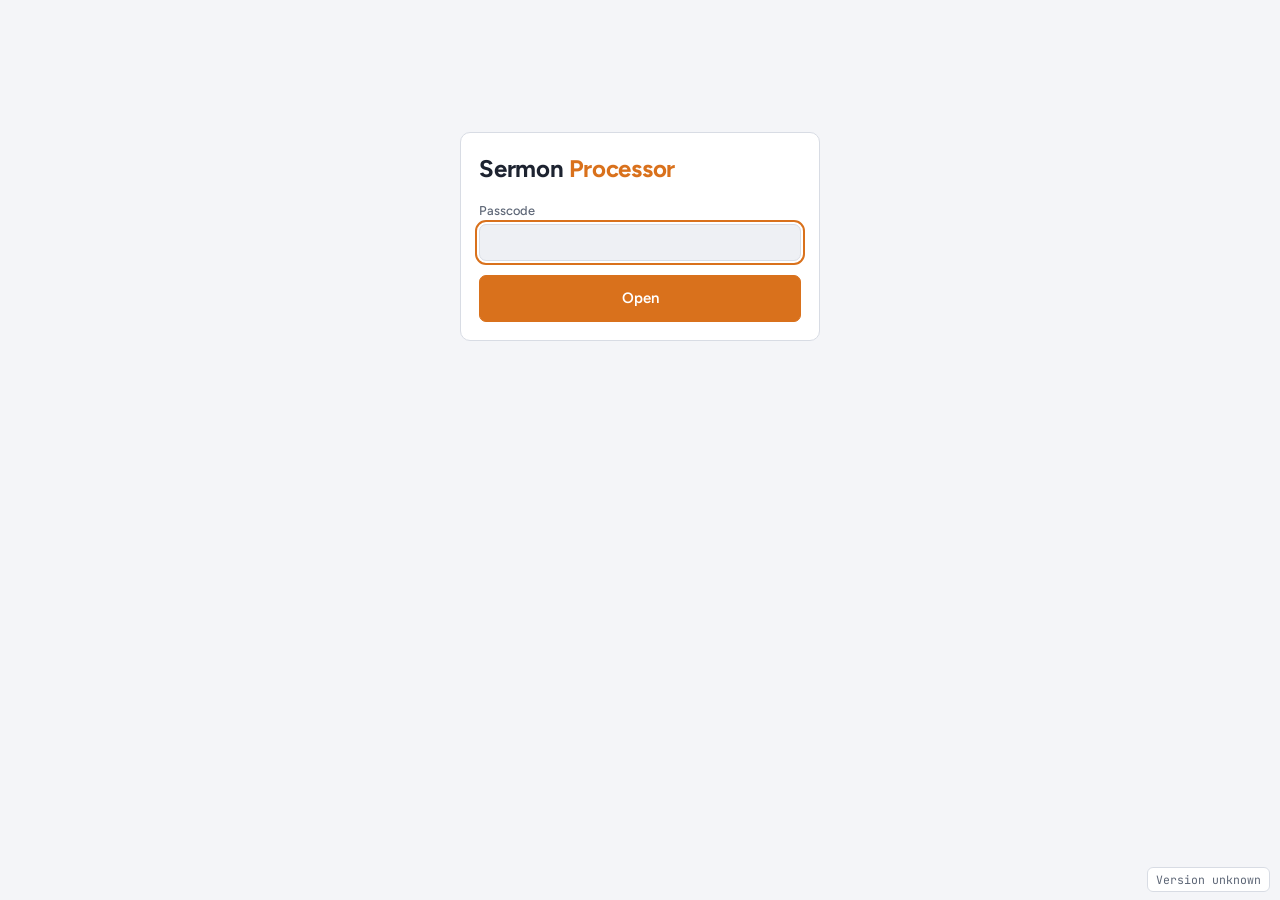
==== commit 5c1127a1: "AI descriptions move to the Description section; orange/purple markers for podcast/YouTube fields Co" ====
--- a/web/app/index.html
+++ b/web/app/index.html
@@ -10,7 +10,7 @@
 /* Layout: work column (video, outputs, send) beside a narrow recent-runs rail; stacks on phones. */
 :root {
   --bg: #f4f5f8; --surface: #ffffff; --sunk: #eef0f4; --fg: #1d2330; --muted: #5d6676; --line: #d8dce4;
-  --accent: #d9711c; --accent-fg: #ffffff; --ok: #1f8a5b; --warn: #a86400; --bad: #b4362f; --run: #2d6fb8;
+  --accent: #d9711c; --accent-fg: #ffffff; --ok: #1f8a5b; --warn: #a86400; --bad: #b4362f; --run: #2d6fb8; --yt: #7a4fd6;
   --sans: "Figtree", system-ui, -apple-system, "Segoe UI", sans-serif;
   --mono: "JetBrains Mono", ui-monospace, "SFMono-Regular", Menlo, monospace;
   --radius: 10px;
@@ -19,7 +19,7 @@
 @media (prefers-color-scheme: dark) {
   :root {
     --bg: #12151b; --surface: #1a1f28; --sunk: #141820; --fg: #e8ebf1; --muted: #9aa3b2; --line: #2e3542;
-    --accent: #f09a4f; --accent-fg: #1a1208; --ok: #4cc48d; --warn: #e3a64a; --bad: #ee7a72; --run: #6fa8ec;
+    --accent: #f09a4f; --accent-fg: #1a1208; --ok: #4cc48d; --warn: #e3a64a; --bad: #ee7a72; --run: #6fa8ec; --yt: #b49cff;
     color-scheme: dark;
   }
 }
@@ -141,8 +141,19 @@
 .results li::before { content: "✓ "; color: var(--ok); }
 .results li.bad { color: var(--warn); }
 .results li.bad::before { content: "! "; color: var(--warn); font-weight: 700; }
+.panel.fold { padding: 0; display: block; }
+.panel.fold > details > summary { list-style: none; cursor: pointer; padding: 16px 18px; display: flex; align-items: baseline; gap: 12px; flex-wrap: wrap; }
+.panel.fold > details > summary::-webkit-details-marker { display: none; }
+.panel.fold > details > summary::before { content: "▸"; color: var(--muted); font-size: .85rem; display: inline-block; transition: transform .15s; }
+.panel.fold > details[open] > summary::before { transform: rotate(90deg); }
+.panel.fold > details > .stack { padding: 0 18px 18px; }
+.ai-row { display: flex; gap: 10px; align-items: center; flex-wrap: wrap; }
+.ai-row .hint { font-size: .8rem; }
+#yt-player { width: 100%; max-height: 300px; background: #000; border-radius: 8px; }
 .rmark { color: var(--accent); font-weight: 700; font-size: .95em; margin-left: 2px; cursor: help; }
 .warn-line .rmark { margin: 0 2px 0 0; }
+.rmark.yt { color: var(--yt); }
+.warn-line.yt { color: var(--yt); }
 .legend { margin: 0; }
 .cover-col { margin: 0; display: grid; gap: 6px; align-content: start; }
 .showset summary .hint { font-weight: 400; margin-left: 6px; }
@@ -264,17 +275,38 @@
             <p class="hint" id="instr-hint">These are the default instructions (prompts/instructions.txt on GitHub). Tick “Use custom instructions” to change them for this sermon only.</p>
           </div>
           <p class="hint" id="own-desc" hidden></p>
+          <details class="showset" id="dn">
+            <summary>Write one now, without rendering <span class="hint">for the podcast, YouTube, or both</span></summary>
+            <div class="stack" style="gap:10px;margin-top:12px">
+              <label for="dn-media">Describe this audio or video
+                <select id="dn-media"></select>
+              </label>
+              <label class="check"><input type="checkbox" id="dn-pod"> Fill in the podcast episode's title and description <span class="rmark pod" title="Podcast: replaced by a render with “Add it to the podcast feed as a draft” ticked, or by an AI description with “Fill in the podcast episode” ticked" aria-label="podcast field that can be filled in automatically">✱</span></label>
+              <label class="check"><input type="checkbox" id="dn-yt"> Fill in the YouTube upload's title and description <span class="rmark yt" title="YouTube: replaced by an AI description with “Fill in the YouTube upload” ticked" aria-label="YouTube field that can be filled in automatically">✱</span></label>
+              <p class="warn-line" id="dn-pod-warn" hidden><span class="rmark pod" title="Podcast: replaced by a render with “Add it to the podcast feed as a draft” ticked, or by an AI description with “Fill in the podcast episode” ticked" aria-label="podcast field that can be filled in automatically">✱</span> Replaces the fields marked <span class="rmark pod" title="Podcast: replaced by a render with “Add it to the podcast feed as a draft” ticked, or by an AI description with “Fill in the podcast episode” ticked" aria-label="podcast field that can be filled in automatically">✱</span> in <b>Podcast episode</b> below.</p>
+              <p class="warn-line yt" id="dn-yt-warn" hidden><span class="rmark yt" title="YouTube: replaced by an AI description with “Fill in the YouTube upload” ticked" aria-label="YouTube field that can be filled in automatically">✱</span> Replaces the fields marked <span class="rmark yt" title="YouTube: replaced by an AI description with “Fill in the YouTube upload” ticked" aria-label="YouTube field that can be filled in automatically">✱</span> in <b>YouTube upload, no editing</b> below.</p>
+              <div class="ai-row"><button type="button" id="dn-go">Write title and description with AI</button><span class="hint" id="dn-msg">Uses the instructions above. About 2–4 minutes.</span></div>
+              <div class="stack" id="dn-out" style="gap:6px" hidden>
+                <label for="dn-title">Title<input id="dn-title" readonly></label>
+                <label for="dn-desc">Description<textarea id="dn-desc" rows="5" readonly></textarea></label>
+                <div class="row" style="justify-content:flex-end"><button type="button" id="dn-copy">Copy both</button></div>
+              </div>
+            </div>
+          </details>
         </section>
 
         <section class="sendbar" aria-label="Send">
           <ul class="errors" id="errors"></ul>
-          <p class="warn-line" id="send-feed-warn" hidden><span class="rmark" title="Filled in by a render with “Add it to the podcast feed as a draft” ticked" aria-label="filled in by a render">✱</span> This render will replace the fields marked <span class="rmark" title="Filled in by a render with “Add it to the podcast feed as a draft” ticked" aria-label="filled in by a render">✱</span> in <b>Podcast episode</b> below.</p>
+          <p class="warn-line" id="send-feed-warn" hidden><span class="rmark pod" title="Podcast: replaced by a render with “Add it to the podcast feed as a draft” ticked, or by an AI description with “Fill in the podcast episode” ticked" aria-label="podcast field that can be filled in automatically">✱</span> This render will replace the fields marked <span class="rmark pod" title="Podcast: replaced by a render with “Add it to the podcast feed as a draft” ticked, or by an AI description with “Fill in the podcast episode” ticked" aria-label="podcast field that can be filled in automatically">✱</span> in <b>Podcast episode</b> below.</p>
           <button class="primary" type="button" id="send">Send to render</button>
           <div id="send-msg" class="notice" hidden></div>
         </section>
 
-        <section class="panel" id="podcast" aria-labelledby="h-pod">
-          <div class="row spread"><h2 id="h-pod">Podcast episode</h2><button type="button" id="pod-refresh">Refresh</button></div>
+        <section class="panel fold" id="podcast" aria-labelledby="h-pod">
+          <details id="pod-fold">
+          <summary><h2 id="h-pod">Podcast episode</h2><span class="hint" id="pod-sum"></span></summary>
+          <div class="stack" style="gap:14px">
+          <div class="row spread"><span class="hint">Review the next episode and publish it to the feed.</span><button type="button" id="pod-refresh">Refresh</button></div>
           <div id="pod-msg" class="notice" hidden></div>
           <div id="pod-body" class="stack" style="gap:14px" hidden>
             <div class="ep next" id="next-ep">
@@ -284,18 +316,18 @@
               </figure>
               <div class="body">
                 <p class="hint" id="ne-source"></p>
-                <p class="hint legend"><span class="rmark" title="Filled in by a render with “Add it to the podcast feed as a draft” ticked" aria-label="filled in by a render">✱</span> Filled in by a render with “Add it to the podcast feed as a draft” ticked. You can still change these before publishing.</p>
-                <label for="ne-audio"><span>Audio <span class="rmark" title="Filled in by a render with “Add it to the podcast feed as a draft” ticked" aria-label="filled in by a render">✱</span></span>
+                <p class="hint legend"><span class="rmark pod" title="Podcast: replaced by a render with “Add it to the podcast feed as a draft” ticked, or by an AI description with “Fill in the podcast episode” ticked" aria-label="podcast field that can be filled in automatically">✱</span> Filled in by a render with “Add it to the podcast feed as a draft” ticked, or by an AI description (Description section) with “Fill in the podcast episode” ticked. You can still change them before publishing.</p>
+                <label for="ne-audio"><span>Audio <span class="rmark pod" title="Podcast: replaced by a render with “Add it to the podcast feed as a draft” ticked, or by an AI description with “Fill in the podcast episode” ticked" aria-label="podcast field that can be filled in automatically">✱</span></span>
                   <select id="ne-audio"></select>
                 </label>
                 <audio id="ne-player" controls preload="metadata"></audio>
-                <label for="ne-image"><span>Episode image <span class="rmark" title="Filled in by a render with “Add it to the podcast feed as a draft” ticked" aria-label="filled in by a render">✱</span></span>
+                <label for="ne-image"><span>Episode image <span class="rmark pod" title="Podcast: replaced by a render with “Add it to the podcast feed as a draft” ticked, or by an AI description with “Fill in the podcast episode” ticked" aria-label="podcast field that can be filled in automatically">✱</span></span>
                   <select id="ne-image"></select>
                 </label>
-                <label for="ne-title"><span>Episode title <span class="rmark" title="Filled in by a render with “Add it to the podcast feed as a draft” ticked" aria-label="filled in by a render">✱</span></span>
+                <label for="ne-title"><span>Episode title <span class="rmark pod" title="Podcast: replaced by a render with “Add it to the podcast feed as a draft” ticked, or by an AI description with “Fill in the podcast episode” ticked" aria-label="podcast field that can be filled in automatically">✱</span></span>
                   <input id="ne-title" maxlength="200" placeholder="Fills in after a render, or type your own">
                 </label>
-                <label for="ne-desc"><span>Episode description <span class="rmark" title="Filled in by a render with “Add it to the podcast feed as a draft” ticked" aria-label="filled in by a render">✱</span></span>
+                <label for="ne-desc"><span>Episode description <span class="rmark pod" title="Podcast: replaced by a render with “Add it to the podcast feed as a draft” ticked, or by an AI description with “Fill in the podcast episode” ticked" aria-label="podcast field that can be filled in automatically">✱</span></span>
                   <textarea id="ne-desc" rows="5" maxlength="4000" placeholder="Gemini's description fills in after a render, or type your own"></textarea>
                 </label>
                 <div class="actions">
@@ -348,7 +380,35 @@
               </div>
             </details>
           </div>
+                  </div>
+          </details>
         </section>
+
+        <section class="panel fold" id="ytsolo" aria-labelledby="h-yt">
+          <details id="yt-fold">
+          <summary><h2 id="h-yt">YouTube upload, no editing</h2><span class="hint">a finished video from Drive, uploaded as private</span></summary>
+          <div class="stack" style="gap:12px">
+            <p class="hint">Uploads a video that's already in Drive to the church channel as <b>private</b>. Nothing is public until someone makes it public in YouTube Studio.</p>
+            <label for="yt-video">Video
+              <select id="yt-video"></select>
+            </label>
+            <video id="yt-player" controls preload="metadata" hidden></video>
+            <div class="row" style="gap:12px;align-items:end">
+              <div class="gprev" id="yt-thumb-prev" style="width:160px;aspect-ratio:16/9">None</div>
+              <label for="yt-thumb" style="flex:1 1 220px">Thumbnail (from the Thumbnails folder)
+                <select id="yt-thumb"></select>
+              </label>
+            </div>
+            <p class="hint legend"><span class="rmark yt" title="YouTube: replaced by an AI description with “Fill in the YouTube upload” ticked" aria-label="YouTube field that can be filled in automatically">✱</span> Filled in by an AI description (Description section) with “Fill in the YouTube upload” ticked. You can still change them.</p>
+            <label for="yt-title"><span>Title <span class="rmark yt" title="YouTube: replaced by an AI description with “Fill in the YouTube upload” ticked" aria-label="YouTube field that can be filled in automatically">✱</span></span><input id="yt-title" maxlength="100" placeholder="Type one, or write it with AI below"></label>
+            <label for="yt-desc"><span>Description <span class="rmark yt" title="YouTube: replaced by an AI description with “Fill in the YouTube upload” ticked" aria-label="YouTube field that can be filled in automatically">✱</span></span><textarea id="yt-desc" rows="5" maxlength="5000"></textarea></label>
+            <div class="row" style="justify-content:flex-end;gap:10px">
+              <span class="hint" id="yt-msg"></span>
+              <button type="button" class="primary" id="yt-send">Upload to YouTube as private</button>
+            </div>
+          </div>
+          </details>
+</section>
       </div>
 
       <aside class="panel" aria-labelledby="h-runs">
@@ -414,10 +474,10 @@
     </div>
     <div class="row" style="gap:18px">
       <label class="check"><input type="checkbox" class="o-podcast"> Also make the podcast audio (MP3)</label>
-      <label class="check"><input type="checkbox" class="o-feed"> Add it to the podcast feed as a draft</label>
-      <label class="check"><input type="checkbox" class="o-youtube"> Upload to YouTube as a private video</label>
+      <label class="check"><input type="checkbox" class="o-feed"> Add it to the podcast feed as a draft <span class="rmark pod" title="Podcast: replaced by a render with “Add it to the podcast feed as a draft” ticked, or by an AI description with “Fill in the podcast episode” ticked" aria-label="podcast field that can be filled in automatically">✱</span></label>
+      <label class="check"><input type="checkbox" class="o-youtube"> Upload to YouTube as a private video <span class="rmark yt" title="YouTube: this render uploads the video to YouTube as private" aria-label="YouTube">✱</span></label>
     </div>
-    <p class="warn-line o-feed-warn" hidden><span class="rmark" title="Filled in by a render with “Add it to the podcast feed as a draft” ticked" aria-label="filled in by a render">✱</span> Rendering replaces the fields marked <span class="rmark" title="Filled in by a render with “Add it to the podcast feed as a draft” ticked" aria-label="filled in by a render">✱</span> in <b>Podcast episode</b> below: audio, episode image, title and description.</p>
+    <p class="warn-line o-feed-warn" hidden><span class="rmark pod" title="Podcast: replaced by a render with “Add it to the podcast feed as a draft” ticked, or by an AI description with “Fill in the podcast episode” ticked" aria-label="podcast field that can be filled in automatically">✱</span> Rendering replaces the fields marked <span class="rmark pod" title="Podcast: replaced by a render with “Add it to the podcast feed as a draft” ticked, or by an AI description with “Fill in the podcast episode” ticked" aria-label="podcast field that can be filled in automatically">✱</span> in <b>Podcast episode</b> below: audio, episode image, title and description.</p>
   </div>
 </template>
 
@@ -610,7 +670,7 @@
   if (v.thumbnail) { t.className = "thumb"; t.innerHTML = `<img alt="Thumbnail ${esc(v.thumbnail.name)}" src="${img(v.thumbnail.id)}">`; }
   else { t.className = "thumb missing"; t.textContent = "No matching thumbnail. Add one to Thumbnails with the same name."; }
 }
-$("#video").addEventListener("change", () => { showVideo(); autoGraphics(); validate(); });
+$("#video").addEventListener("change", () => { showVideo(); autoGraphics(); validate(); renderDn(); });
 $("#refresh").addEventListener("click", loadFiles);
 
 // ---------- outputs
@@ -926,8 +986,10 @@
 async function refreshPodcast() {
   try {
     const f = await api("/api/files");
-    if (files) Object.assign(files, { audio: f.audio, thumbnails: f.thumbnails });
+    if (files) Object.assign(files, { audio: f.audio, thumbnails: f.thumbnails, uploadable: f.uploadable });
+    renderYt();
   } catch (e) { /* the podcast part can still refresh */ }
+  renderDn();
   await loadPodcast();
 }
 $("#pod-refresh").addEventListener("click", refreshPodcast);
@@ -962,6 +1024,10 @@
     ? `Rendered from ${d.source || "a video"}${d.created ? ` ${ago(d.created)}` : ""}. Edit anything below, then publish.`
     : "Nothing rendered for the podcast yet. Render with “Add it to the podcast feed as a draft” ticked, or pick an MP3 from Drive and fill this in yourself.";
   $("#ne-clear").hidden = !d;
+  $("#pod-sum").textContent = d ? "next episode ready to review" : "";
+  if (d && store.get("sp-seen-draft") !== d.id) {   // a render filled in a new episode: open the section once
+    store.set("sp-seen-draft", d.id); $("#pod-fold").open = true;
+  }
   nePlayer(); neCover();
 }
 function nePlayer() {
@@ -1082,6 +1148,146 @@
   document.body.append(a); a.click(); a.remove(); setTimeout(() => URL.revokeObjectURL(url), 1000);
 });
 
+// ---------- collapsible sections remember whether they were open
+for (const id of ["pod-fold", "yt-fold"]) {
+  const el = $("#" + id);
+  el.open = store.get("sp-open-" + id) === "1";
+  el.addEventListener("toggle", () => store.set("sp-open-" + id, el.open ? "1" : "0"));
+}
+
+// ---------- AI title and description for one file (no render), in the Description section.
+// A short GitHub run; the result is picked up from /api/describe and survives a page reload.
+// It can fill the podcast episode form and/or the YouTube upload form.
+function dnSources() {
+  const out = [];
+  const v = currentVideo();
+  if (v) out.push({ group: "Picked above", id: "drive:" + v.id, label: `The video picked above: ${v.path}`, media: { driveId: v.id }, name: v.path });
+  if (pod?.draft?.audio) out.push({ group: "Podcast", id: "r2:" + pod.draft.audio, label: `The rendered next episode: ${pod.draft.output || "episode"}`, media: { r2: pod.draft.audio }, name: pod.draft.title || "podcast episode" });
+  for (const a of files.audio || []) out.push({ group: "MP3s in Drive", id: "drive:" + a.id, label: a.path, media: { driveId: a.id }, name: a.name });
+  for (const u of files.uploadable || []) if (!v || u.id !== v.id) out.push({ group: "Videos in Drive", id: "drive:" + u.id, label: `${u.path} (${size(u.size)})`, media: { driveId: u.id }, name: u.name });
+  return out;
+}
+function renderDn() {
+  const sel = $("#dn-media"), keep = sel.value, list = dnSources();
+  const groups = [...new Set(list.map((x) => x.group))];
+  sel.innerHTML = `<option value="">Choose…</option>` + groups.map((g) => `<optgroup label="${esc(g)}">${list.filter((x) => x.group === g)
+    .map((x) => `<option value="${esc(x.id)}">${esc(x.label)}</option>`).join("")}</optgroup>`).join("");
+  if ([...sel.options].some((o) => o.value === keep)) sel.value = keep;
+}
+function dnWarn() { $("#dn-pod-warn").hidden = !$("#dn-pod").checked; $("#dn-yt-warn").hidden = !$("#dn-yt").checked; }
+$("#dn-pod").addEventListener("change", dnWarn);
+$("#dn-yt").addEventListener("change", dnWarn);
+$("#dn-copy").addEventListener("click", async () => {
+  const t = `${$("#dn-title").value}\n\n${$("#dn-desc").value}`;
+  try { await navigator.clipboard.writeText(t); $("#dn-copy").textContent = "Copied"; } catch { $("#dn-desc").select(); $("#dn-copy").textContent = "Selected, press Ctrl+C"; }
+  setTimeout(() => { $("#dn-copy").textContent = "Copy both"; }, 2500);
+});
+const dn = (() => {
+  const button = $("#dn-go"), msg = $("#dn-msg");
+  const show = (t) => { msg.textContent = t; };
+  const TARGETS = { pod: ["#ne-title", "#ne-desc", "#pod-fold"], yt: ["#yt-title", "#yt-desc", "#yt-fold"] };
+  const finish = (data, targets) => {
+    button.disabled = false;
+    store.del("sp-ai-desc");
+    if (data.status !== "done") return show(`The AI description didn't work: ${data.error || "unknown problem"}. Open its run in Recent runs for details.`);
+    $("#dn-title").value = data.title || ""; $("#dn-desc").value = data.description || ""; $("#dn-out").hidden = false;
+    const before = {};
+    for (const k of targets) {
+      const [t, d, fold] = TARGETS[k];
+      before[k] = [$(t).value, $(d).value];
+      $(t).value = data.title || $(t).value; $(d).value = data.description || "";
+      $(fold).open = true;
+    }
+    const where = targets.map((k) => (k === "pod" ? "the podcast episode" : "the YouTube upload")).join(" and ");
+    if (!targets.length) return show("Done. Copy it from below.");
+    msg.innerHTML = `Done, and filled in ${where}. <button type="button" class="link">Undo</button>`;
+    $("button", msg).onclick = () => {
+      for (const k of targets) { const [t, d] = TARGETS[k]; [$(t).value, $(d).value] = before[k]; }
+      show(`Put back what was in ${where} before.`);
+    };
+  };
+  const poll = async (job) => {
+    try {
+      const data = await api(`/api/describe?id=${job.request}`);
+      if (data.status === "done" || data.status === "error") return finish(data, job.targets || []);
+      const m = Math.round((Date.now() - job.started) / 60000);
+      show(data.status === "running" ? `Writing… (${m} min so far; usually 2–4 minutes)` : `Starting… (${m} min so far)`);
+    } catch (e) { if (e.message === "locked") return; }
+    if (Date.now() - job.started > 30 * 60000) { button.disabled = false; store.del("sp-ai-desc"); return show("No answer after 30 minutes. Check Recent runs."); }
+    setTimeout(() => poll(job), 8000);
+  };
+  button.addEventListener("click", async () => {
+    const src = dnSources().find((x) => x.id === $("#dn-media").value);
+    if (!src) return show("Pick the audio or video first.");
+    if ($("#custom-instr").checked && !$("#instructions").value.trim()) return show("The custom instructions are empty.");
+    const targets = ["pod", "yt"].filter((k) => $(`#dn-${k}`).checked);
+    button.disabled = true; show("Sending…");
+    try {
+      const instructions = $("#custom-instr").checked ? $("#instructions").value.trim() : "";
+      const r = await api("/api/jobs", { method: "POST", body: JSON.stringify({ action: "describe", job: { media: src.media, name: src.name, instructions } }) });
+      const job = { request: r.request, started: Date.now(), targets };
+      store.set("sp-ai-desc", JSON.stringify(job));
+      watch.pending.push({ label: `AI description: ${src.name}`.slice(0, 120), at: Date.now() }); saveWatch();
+      poll(job);
+    } catch (e) { button.disabled = false; if (e.message !== "locked") show(e.message); }
+  });
+  return { resume() {
+    let job = null; try { job = JSON.parse(store.get("sp-ai-desc") || "null"); } catch {}
+    if (job?.request) { button.disabled = true; $("#dn").open = true; poll(job); }
+  } };
+})();
+
+// ---------- YouTube upload without editing
+function bestThumb(name) {
+  const stem = name.replace(/\.[^.]+$/, "").toLowerCase(), date = (name.match(/^\d{4}-\d{2}-\d{2}/) || [])[0];
+  const list = files.thumbnails || [];
+  const same = list.find((t) => t.name.replace(/\.[^.]+$/, "").toLowerCase() === stem);
+  if (same) return same.id;
+  const byDate = date ? list.filter((t) => t.name.startsWith(date)) : [];
+  return byDate.length === 1 ? byDate[0].id : "";
+}
+let ytAutoThumb = true;
+function renderYt() {
+  const vSel = $("#yt-video"), tSel = $("#yt-thumb"), keepV = vSel.value, keepT = tSel.value;
+  const vids = files.uploadable || [];
+  const group = (where) => vids.filter((v) => v.path.startsWith(where + "/"));
+  vSel.innerHTML = `<option value="">Choose a video…</option>` + ["Output", "Incoming"].map((w) => group(w).length
+    ? `<optgroup label="${w}">${group(w).map((v) => `<option value="${v.id}">${esc(v.path.slice(w.length + 1))} (${size(v.size)})</option>`).join("")}</optgroup>` : "").join("");
+  if ([...vSel.options].some((o) => o.value === keepV)) vSel.value = keepV;
+  tSel.innerHTML = `<option value="">None (YouTube picks a frame)</option>` + (files.thumbnails || []).map((t) => `<option value="${t.id}">${esc(t.path)}</option>`).join("");
+  if ([...tSel.options].some((o) => o.value === keepT)) tSel.value = keepT;
+  ytPreview();
+}
+function ytPreview() {
+  const id = $("#yt-video").value, p = $("#yt-player");
+  const src = id ? `/api/video/${encodeURIComponent(id)}?k=${encodeURIComponent(passcode)}` : "";
+  p.hidden = !id;
+  if (p.dataset.src !== src) { p.dataset.src = src; if (src) p.src = src; else p.removeAttribute("src"); }
+  const t = $("#yt-thumb").value;
+  $("#yt-thumb-prev").innerHTML = t ? `<img alt="" src="${img(t)}" style="width:100%;height:100%;object-fit:cover">` : "None";
+}
+$("#yt-video").addEventListener("change", () => {
+  const v = (files.uploadable || []).find((x) => x.id === $("#yt-video").value);
+  if (v && ytAutoThumb) $("#yt-thumb").value = bestThumb(v.name);
+  ytPreview();
+});
+$("#yt-thumb").addEventListener("change", () => { ytAutoThumb = false; ytPreview(); });
+$("#yt-send").addEventListener("click", async () => {
+  const id = $("#yt-video").value, title = $("#yt-title").value.trim(), btn = $("#yt-send");
+  const v = (files.uploadable || []).find((x) => x.id === id);
+  if (!v) return ($("#yt-msg").textContent = "Pick a video first.");
+  if (!title) return ($("#yt-msg").textContent = "Give it a title first.");
+  btn.disabled = true; $("#yt-msg").textContent = "Sending…";
+  try {
+    await api("/api/jobs", { method: "POST", body: JSON.stringify({ action: "youtube",
+      job: { video: id, name: v.name, title, description: $("#yt-desc").value, thumbnail: $("#yt-thumb").value || null } }) });
+    watch.pending.push({ label: `YouTube upload: ${v.name}`.slice(0, 120), at: Date.now() }); saveWatch();
+    $("#yt-msg").textContent = "Sent. It shows in Recent runs; when it finishes, the run links to the video in YouTube Studio.";
+    setTimeout(loadRuns, 4000);
+  } catch (e) { if (e.message !== "locked") $("#yt-msg").textContent = e.message; }
+  finally { btn.disabled = false; }
+});
+
 // ---------- finished notices: stay until closed (an auto-close setting can come later)
 const watch = (() => { try { return JSON.parse(localStorage.getItem("sp-watch")) || {}; } catch { return {}; } })();
 watch.ids = watch.ids || {};          // run id -> label, for runs seen queued or running
@@ -1110,9 +1316,11 @@
     const ok = r.conclusion === "success";
     const links = [{ text: "Details", href: r.url }];
     const problems = (r.progress?.results || []).filter((t) => t.startsWith("!")).map((t) => t.slice(1).trim());
-    if (ok && files.outputFolder) links.unshift({ text: "Open Output folder", href: files.outputFolder });
+    if (ok && files.outputFolder && r.label.startsWith("Render")) links.unshift({ text: "Open Output folder", href: files.outputFolder });
     notice({ ok, links, title: `${ok ? "Finished" : "Failed"}: ${r.label.replace(/^Render /, "")}`,
-      text: ok ? "The videos are in the Output folder." + (problems.length ? " But: " + problems.join(" · ") : "")
+      text: ok ? (r.label.startsWith("AI description:") ? "The title and description are filled in."
+        : r.label.startsWith("YouTube upload:") ? "It's on YouTube as private. Details links to it in YouTube Studio."
+        : "The videos are in the Output folder.") + (problems.length ? " But: " + problems.join(" · ") : "")
         : (r.conclusion === "cancelled" ? "The run was cancelled." : "Open Details to see what went wrong.") });
     delete watch.ids[id];
     if (ok) refreshPodcast();   // new MP3s in Drive, and maybe a podcast draft
@@ -1175,7 +1383,8 @@
 function start() {
   $("#gate").hidden = true; $("#app").hidden = false;
   if (!document.querySelector(".output")) addOutput({ name: "YouTube", podcast: true, graphic: true });
-  loadFiles().then(() => { if (pod?.configured) { fillShow(); renderNext(); } }); loadRuns(); loadPodcast();
+  loadFiles().then(() => { if (pod?.configured) { fillShow(); renderNext(); } renderYt(); renderDn(); }); loadRuns();
+  loadPodcast().then(() => { renderDn(); dn.resume(); });
 }
 // ---------- boot: with Cloudflare Access on and no passcode set, skip the passcode screen
 let needPasscode = true;
